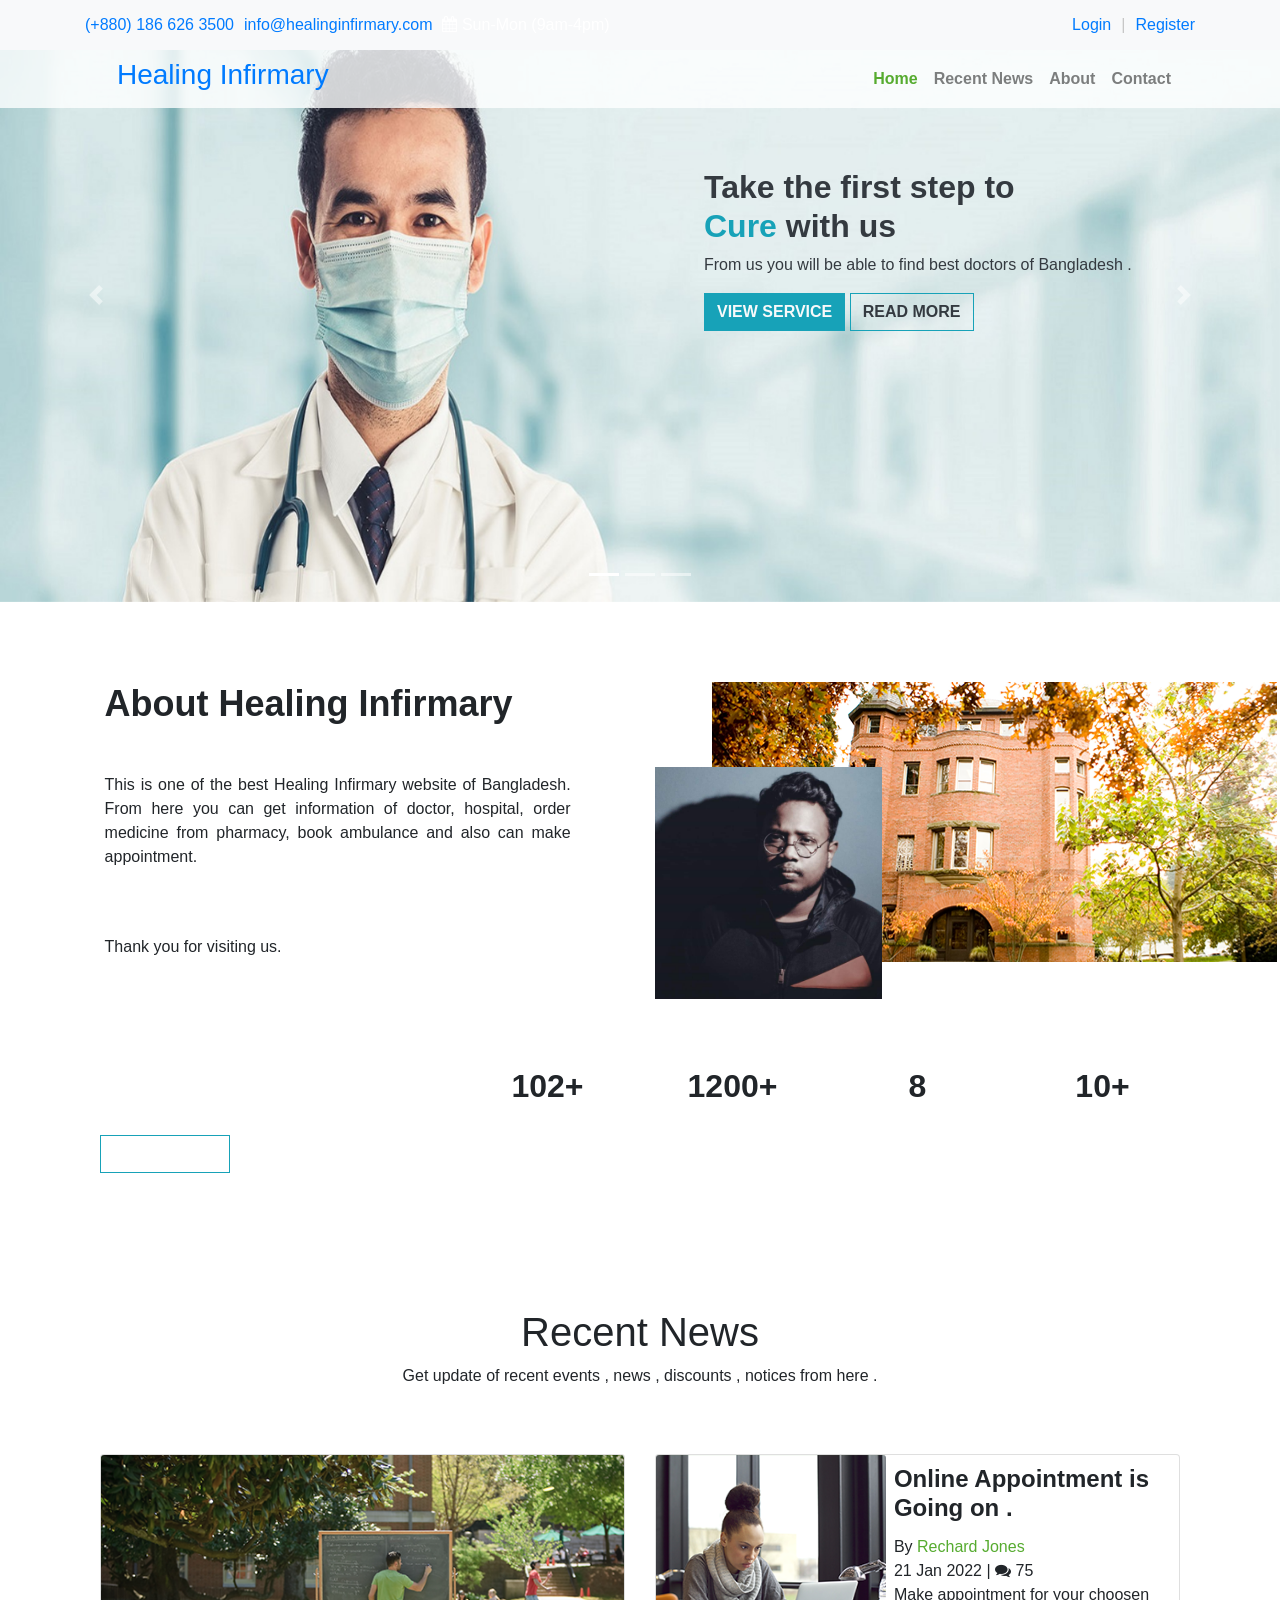
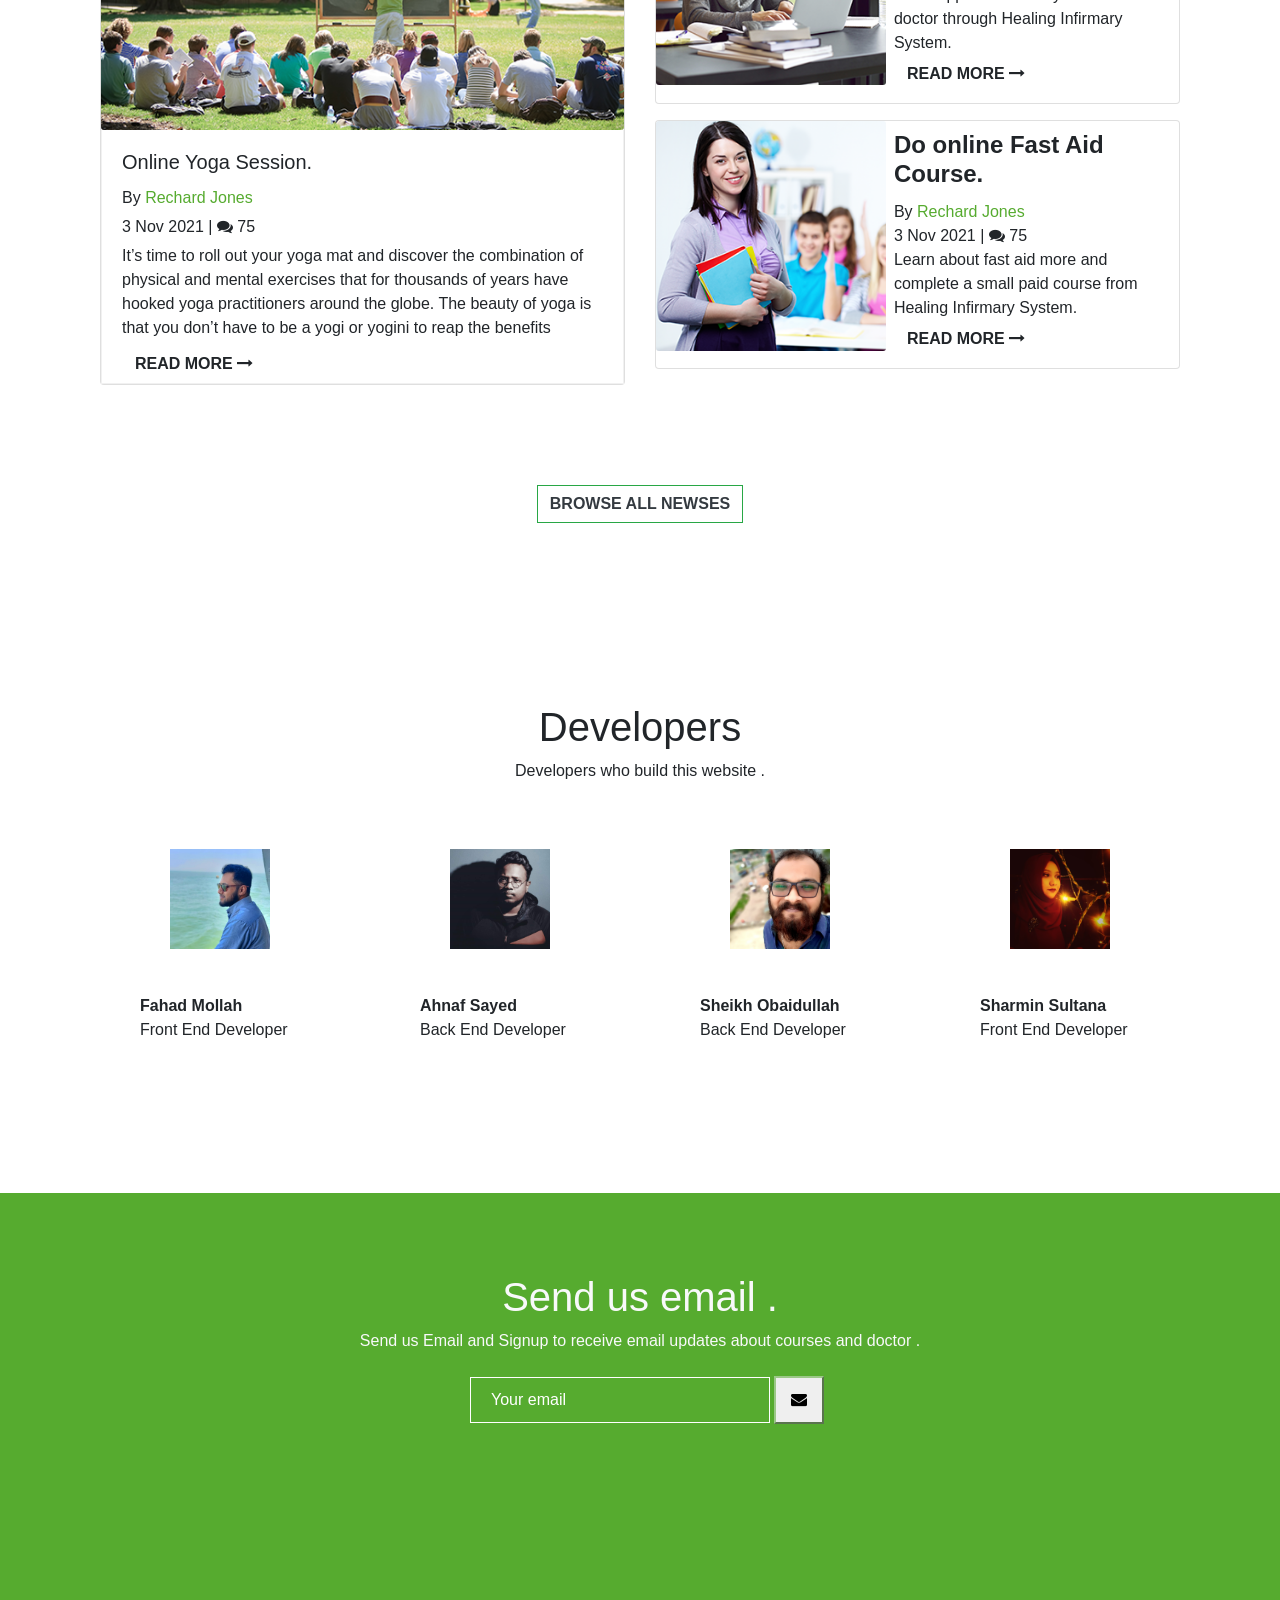
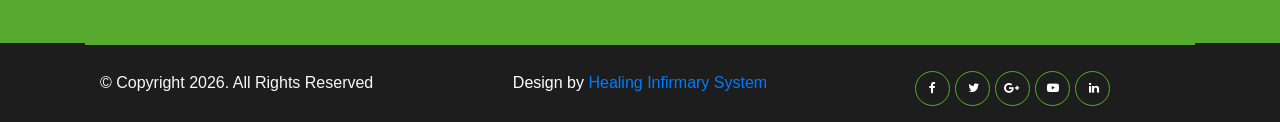
==== index.html @ 42a30a98 "CSS applied. Ambulance and Donation request implemented!" ====
<!DOCTYPE html>
<html lang="en">

<head>
	<meta charset="UTF-8">
	<!-- Responsive Meta-->
	<meta name="viewport" content="width=device-width, initial-scale=1, shrink-to-fit=no" />
	<!-- Website SEO -->
	<meta name="keyword" content="lms, online education, school, online school" />
	<meta name="description" content="Free online School Management System" />
	<!-- Author -->
	<meta name="author" content="Ahnaf Sayed" />
	<!-- Favicon icon -->
	<link rel="icon" type="image/png" href="assets/img/logo/mlogo.png" />
	<meta name="robots" content="noindex">
	<!-- Page Title -->
	<title>Home | Healing Infirmary</title>
	<!-- Bootstrap CSS -->
	<link rel="stylesheet" href="assets/css/bootstrap.min.css" />
	<!-- OWl-Carousel CSS -->
	<link rel="stylesheet" href="assets/css/owl.carousel.min.css" />
	<link rel="stylesheet" href="assets/css/owl.theme.default.min.css" />
	<!-- Lightbox CSS -->
	<link rel="stylesheet" href="assets/css/lightbox.min.css" />
	<!-- Animate CSS -->
	<link rel="stylesheet" href="assets/css/animate.min.css" />
	<!-- Fontawesome CSS-->
	<link rel="stylesheet" href="assets/font/css/font-awesome.min.css" />
	<link rel="stylesheet" href="assets/font/css/font-awesome.min.css" />
	<!-- Custom Style CSS -->
	<link rel="stylesheet" href="assets/css/style1.css" />
</head>

<body>
	<!-- ============== Top Header Start ====================== -->
	<header id="top" class="bg-light">
		<div class="container">
			<div class="d-flex justify-content-between">
				<!-- ================= Left Top Side Start========== -->
				<div class="first">
					<ul class="d-flex flex-row bd-highlight mb-3 top_list">
						<li class="">
							<a href="#" class="text-white">
								<i class="bi bi-phone"></i> <a href="tel:01866263500">(+880) 186 626 3500</a>
							</a>
						</li>
						<li class="">
							<a href="#" class="text-white">
								<i class="bi bi-envelope"></i> <a href="mailto:info@healinginfirmary.com">info@healinginfirmary.com</a>
							</a>
						</li>
						<li class="">
							<a href="#" class="text-white">
								<i class="fa fa-calendar" aria-hidden="true"></i> <span class="d_class">Sun-Mon (9am-4pm) </span>
							</a>
						</li>
					</ul>
				</div>
				<!-- ============= Left To Side End ============== -->
				<!-- ============= Right To Side Start ============== -->
				<div class="second">
					<ul class="d-flex flex-row bd-highlight mb-3 top_list">
						<li>
							<a href="login.php" class="text-primary">
								Login
							</a>
						</li> <span class="login_border">|</span>
						<li class="">
							<a href="type-selection.php" class="text-primary">
								Register
							</a>
						</li>

					</ul>
				</div>
				<!-- ============ Right Top Side End ============ -->
			</div>
		</div>
	</header>
	<!-- ============== Top Header End ====================== -->
	<!-- ============== Nav Header Start ====================== -->
	<div class="navsection custom_nv_bg_col" id="navstart">
		<div class="container">
			<nav class="navbar navbar-expand-lg navbar-light ">
				<a class="navbar-brand" href="#">
					<h3 class="logo me-auto"><a href="index.html">Healing Infirmary</a></h3>
				</a>
				<button class="navbar-toggler" type="button" data-toggle="collapse" data-target="#navbarSupportedContent" aria-controls="navbarSupportedContent" aria-expanded="false" aria-label="Toggle navigation">
					<span class="navbar-toggler-icon"></span>
				</button>

				<div class="collapse navbar-collapse" id="navbarSupportedContent">
					<ul class="navbar-nav ml-auto">
						<li class="nav-item active">
							<a class="nav-link" href="home.html">Home <span class="sr-only"></span></a>
						</li>

						<li class="nav-item">
							<a class="nav-link" href="#recentnews">Recent News</a>

						</li>
						<li class="nav-item">
							<a class="nav-link" href="#about">About</a>
						</li>
						<li class="nav-item">
							<a class="nav-link" href="#contact">Contact</a>
						</li>

					</ul>
				</div>
			</nav>
		</div>
	</div>
	<!-- ============== Nav Header End ====================== -->


	<!-- ============== Slider Section Start ================ -->
	<section class="slider">
		<div id="carouselExampleIndicators" class="carousel slide" data-ride="carousel">
			<ol class="carousel-indicators">
				<li data-target="#carouselExampleIndicators" data-slide-to="0" class="active"></li>
				<li data-target="#carouselExampleIndicators" data-slide-to="1"></li>
				<li data-target="#carouselExampleIndicators" data-slide-to="2"></li>
			</ol>
			<div class="carousel-inner">
				<div class="carousel-item active">
					<img class="d-block w-100 h-100" src="assets/img/slider/slider (1).jpg" alt="First slide">
					<div class="carousel-caption d-none d-md-block">
						<h2 class="text-dark">Take the first step to <br>
							<span class="text-info">Cure</span> with us
						</h2>
						<p class="text-dark">
							From us you will be able to find best doctors of Bangladesh .
						</p>
						<button class="btn bg-info text-light">VIEW SERVICE</button>
						<button class="btn btn-outline-info text-dark">READ MORE</button>
					</div>
				</div>
				<div class="carousel-item">
					<img class="d-block w-100" src="assets/img/slider/slider6.jpeg" alt="Second slide">
					<div class="carousel-caption d-none d-md-block">
						<h2 class="text-dark">Take the first step to <br>
							<span class="text-info">Cure</span> with us
						</h2>
						<p class="text-dark">
							All the best doctors of Bangladesh are here .
						</p>
						<button class="btn bg-info text-light"> VIEW SERVICE</button>
						<button class="btn btn-outline-info text-dark">READ MORE</button>
					</div>
				</div>
				<div class="carousel-item">
					<img class="d-block w-100" src="assets/img/slider/slider7.jpg" alt="Third slide">
					<div class="carousel-caption d-none d-md-block">
						<h2 class="text-dark">Take the first step to <br>
							<span class="text-info">Cure</span> with us
						</h2>
						<p class="text-dark">
							Take treatment from our best doctors .
						</p>
						<a href="course.html"> <button class="btn bg-info text-light">VIEW SERVICE</button> </a>
						<button class="btn btn-outline-info text-dark">READ MORE</button>
					</div>
				</div>

				<div class="carousel-item">
					<img class="d-block w-100 " src="assets/img/slider/slider5.jpg" alt="forth slide">
					<div class="carousel-caption d-none d-md-block">
						<h2 class="text-dark">Take the first step to <br>
							<span class="text-info">Cure</span> with us
						</h2>
						<p class="text-dark">
							All the best doctors of Bangladesh are here .
						</p>
						<a href="course.html"> <button class="btn bg-info text-light">VIEW SERVICE</button> </a>
						<button class="btn btn-outline-info text-dark">READ MORE</button>
					</div>
				</div>
			</div>
			<a class="carousel-control-prev" href="#carouselExampleIndicators" role="button" data-slide="prev">
				<span class="carousel-control-prev-icon" aria-hidden="true"></span>
				<span class="sr-only">Previous</span>
			</a>
			<a class="carousel-control-next" href="#carouselExampleIndicators" role="button" data-slide="next">
				<span class="carousel-control-next-icon" aria-hidden="true"></span>
				<span class="sr-only">Next</span>
			</a>
		</div>
	</section>
	<!-- ============== Slider Section End ================ -->


	<!-- ============== About Us Section Start =============-->
	<section id="about">
		<div class="commn_margin custom_left_margin">
			<div class="row">
				<div class="col-md-5 mr-1">
					<h2 class="custom_h2">About Healing Infirmary</h2>
					<p class="text-justify custom_padding">
						This is one of the best Healing Infirmary website of Bangladesh. From here you can get information of doctor, hospital, order medicine from pharmacy, book ambulance and also can make appointment.
					</p>
					<!-- <img src="assets/img/signature.png" alt="!"> -->
					<p>Thank you for visiting us.</p>
				</div>
				<div class="col-md-6 ">
					<div class="about_bg">
						<img src="assets/img/Ahnaf.jpg" alt="" class="principle_img">
					</div>
				</div>
			</div>
		</div>
	</section>
	<!-- ============== About Us Section End =============-->

	<!-- ============== Facts Section Start =============-->
	<section class="facts">
		<div class="facts_bg">
			<div class="container">
				<div class="row d-flex align-items-center custom_row">
					<div class="col-md-4 facts_custom">
						<h2 class="text-white">Important Facts</h2>
						<p class="text-white">
							Achievement of ours...
						</p>
						<button class="btn btn-outline-info"><a href="contact.html" class="text-white">CONTACT US</a></button>
					</div>
					<div class="col-md-2 text-center">
						<h2 class="counter text-red">102+</h2>
						<p class="text-white">Register User's</p>
					</div>
					<div class="col-md-2 text-center">
						<h2 class="counter text-red">1200+</h2>
						<p class="text-white">Register Doctor's</p>
					</div>
					<div class="col-md-2 text-center">
						<h2 class="counter text-red">8</h2>
						<p class="text-white">Our Service</p>
					</div>
					<div class="col-md-2 text-center">
						<h2 class="counter text-red">10+</h2>
						<p class="text-white">Award Winning</p>
					</div>
				</div>
			</div>
		</div>
	</section>
	<!-- ============== Facts Section End =============-->

	<!-- ============== Recent News Start ============ -->
	<section id="recentnews" class="news">
		<div class="container">
			<div class="news-heading">
				<h1 class="text-center">
					Recent News
				</h1>
				<p class="text-center"> Get update of recent events , news , discounts , notices from here .</p>
			</div>
			<div class="row">
				<div class="col-md-6 col-sm-12 col-lg-6">
					<div class="card">
						<img src="assets/img/recent1.png" class="card-img" alt="...">
						<div class="card-body custom_body">
							<h5 class="card-title">Online Yoga Session. </h5>
							<p>By <span class="first_color">Rechard Jones</span></p>
							<p>3 Nov 2021 | <i class="fa fa-comments" aria-hidden="true"></i> 75</p>
							<p class="card-text text-left">
								It’s time to roll out your yoga mat and discover the combination of physical and mental exercises that for thousands of years have hooked yoga practitioners around the globe. The beauty of yoga is that you don’t have to be a yogi or yogini to reap the benefits
							</p>
							<button class="btn text-left">
								READ MORE <i class="fa fa-long-arrow-right" aria-hidden="true"></i>
							</button>
						</div>
					</div>
				</div>
				<div class="col-lg-6 col-md-6 col-sm-12 custom_pt_news">

					<div class="card mb-3">
						<div class="row no-gutters">
							<div class="col-xs-12 col-sm-12 col-md-5">
								<img src="assets/img/recent2.png" class="card-img custom_card_img" alt="...">
							</div>
							<div class="col-xs-12 col-sm-12 col-md-7">
								<div class="custom_body_2">
									<h4 class="card-title"><b>Online Appointment is Going on .</b></h4>
									<p>By <span class="first_color">Rechard Jones</span></p>
									<p>21 Jan 2022 | <i class="fa fa-comments" aria-hidden="true"></i> 75</p>
									<p class="card-text text-left">
										Make appointment for your choosen doctor through Healing Infirmary System.
									</p>
									<button class="btn text-left">
										READ MORE <i class="fa fa-long-arrow-right" aria-hidden="true"></i>
									</button>
								</div>
								<!--  -->
							</div>
						</div>
					</div>

					<!--  -->

					<div class="card mb-3" style="">
						<div class="row no-gutters">
							<div class="col-xs-12 col-sm-12 col-md-5">
								<img src="assets/img/recent3.png" class="card-img custom_card_img" alt="...">
							</div>
							<div class="col-xs-12 col-sm-12 col-md-7">
								<div class="custom_body_2">
									<h4 class="card-title"><b>Do online Fast Aid Course.</b></h4>
									<p>By <span class="first_color">Rechard Jones</span></p>
									<p>3 Nov 2021 | <i class="fa fa-comments" aria-hidden="true"></i> 75</p>
									<p class="card-text text-left">
										Learn about fast aid more and complete a small paid course from Healing Infirmary System.
									</p>
									<button class="btn text-left">
										READ MORE <i class="fa fa-long-arrow-right" aria-hidden="true"></i>
									</button>
								</div>
								<!--  -->
							</div>
						</div>
					</div>

				</div>
			</div>
			<div class="text-center custom_padding_2">
				<button class="btn btn-outline-success text-dark">BROWSE ALL NEWSES</button>
			</div>
	</section>

	<!-- ============== Recent News End   ============ -->

	<!-- ============== Testimonial Section Start ============ -->
	<section class="testimonial">
		<div class="container">
			<div class="testimonial-heading">
				<h1 class="text-center">
					Developers
				</h1>
				<p class="text-center"> Developers who build this website .</p>
			</div>
			<!-- Owl Start -->
			<div class="testi owl-carousel owl-theme">
				<!--Single Slide Start -->
				<div class="item">
					<div class="main_card">
						<div class="d-flex justify-content-center z_calsss">
							<div>
								<img class="custom_image" src="assets/img/Fahad.jpg" alt="Card image cap">
							</div>

						</div>

						<div class="card custom_card_main">
							<div class="custom_test_card">


								<b>Fahad Mollah</b><br>
								Front End Developer</p>

							</div>
						</div>
					</div>

				</div>
				<!--Single Slide End -->

				<!--Single Slide Start -->
				<div class="item">
					<div class="main_card">
						<div class="d-flex justify-content-center z_calsss">
							<div>
								<img class="custom_image" src="assets/img/Ahnaf.jpg" alt="Card image cap">
							</div>

						</div>

						<div class="card custom_card_main">
							<div class="custom_test_card">


								<b>Ahnaf Sayed</b><br>
								Back End Developer</p>

							</div>
						</div>
					</div>

				</div>
				<!--Single Slide End -->

				<!--Single Slide Start -->
				<div class="item">
					<div class="main_card">
						<div class="d-flex justify-content-center z_calsss">
							<div>
								<img class="custom_image" src="assets/img/Sheikh.jpg" alt="Card image cap">
							</div>

						</div>

						<div class="card custom_card_main">
							<div class="custom_test_card">


								<b>Sheikh Obaidullah</b><br>
								Back End Developer</p>

							</div>
						</div>
					</div>

				</div>
				<!--Single Slide End -->

				<!--Single Slide Start -->
				<div class="item">
					<div class="main_card">
						<div class="d-flex justify-content-center z_calsss">
							<div>
								<img class="custom_image" src="assets/img/Sharmin.jpg" alt="Card image cap">
							</div>

						</div>

						<div class="card custom_card_main">
							<div class="custom_test_card">


								<b>Sharmin Sultana</b><br>
								Front End Developer</p>

							</div>
						</div>
					</div>

				</div>
				<!--Single Slide End -->



			</div>
			<!-- Owl End -->

		</div>
	</section>

	<!-- ============== Testimonial Section End   ============ -->

	<!-- ============== NewsLetter Section Start  ============ -->
	<section class="newsletter first_bg_color">
		<div class="container">
			<div class="newsletter-heading">
				<h1 class="text-center text-light">
					Send us email .
				</h1>
				<p class="text-center text-light"> Send us Email and Signup to receive email updates about courses and doctor .</p>
			</div>
			<div class="row">
				<div class="col-md-4"></div>
				<div class="col-md-5 text-center">
					<div class="input-group">
						<form action="">
							<input type="email" name="" id="" placeholder="Your email">
							<button type="submit" class="mailbtn"><i class="fa fa-envelope" aria-hidden="true"></i></button>
						</form>

					</div>

				</div>
				<div class="col-md-3"></div>
			</div>
		</div>
	</section>
	<!-- ============== NewsLetter Section End  ============ -->



	<!-- ============== Footer Section Start    =============-->
	<footer class="footer">
		<div class="container">

			<div class="footer_bottom">
				<div class="row">
					<div class="col-xs-12 col-sm-12 col-md-4 col-lg-4 text-light pt-3 pb-3 copy">
						&copy; Copyright <span id="date"></span>. All Rights Reserved
					</div>
					<div class="col-xs-12 col-sm-12 col-md-4 col-lg-4 text-center text-white pt-3 pb-3">
						Design by <a href="home.html">Healing Infirmary System</a>
					</div>
					<div class="col-xs-12 col-sm-12 col-md-4 col-lg-4 pt-3 pb-3">
						<ul class="list d-flex justify-content-center custom_list">
							<li class="c_p"><a href="#" class="custom_text_color">
									<i class="fa fa-facebook" aria-hidden="true"></i>
								</a></li>
							<li><a href="#" class="custom_text_color">
									<i class="fa fa-twitter" aria-hidden="true"></i>
								</a></li>
							<li><a href="#" class="custom_text_color">
									<i class="fa fa-google-plus" aria-hidden="true"></i>
								</a></li>
							<li><a href="#" class="custom_text_color">
									<i class="fa fa-youtube-play" aria-hidden="true"></i>
								</a></li>
							<li><a href="#" class="custom_text_color">
									<i class="fa fa-linkedin" aria-hidden="true"></i>
								</a></li>
						</ul>
					</div>
				</div>
			</div>
		</div>
	</footer>
	<!-- ============== Footer Section End    =============-->
	<!-- ============== Scroll buttom Start   ============= -->


	<!-- ============== Scroll  buttom End  ============= -->
	<!-- jQuery JS -->
	<script src="assets/js/jquery.min.js"></script>
	<!-- Bootstrap JS -->
	<script src="assets/js/bootstrap.min.js"></script>
	<!-- Lightbox JS -->
	<script src="assets/js/lightbox.min.js"></script>
	<!-- Owl Carousel JS-->
	<script src="assets/js/owl.carousel.min1.js"></script>
	<!-- WOW JS -->
	<!-- <script src="assets/js/wow.min.js"></script> -->
	<!-- Custom JS -->
	<script src="assets/js/main1.js"></script>
	<!--  -->
	<script>
		var d = new Date();
		var n = d.getFullYear();
		document.getElementById("date").innerHTML = n;
	</script>
	<!--Start of Tawk.to Script-->
	<script type="text/javascript">
		var Tawk_API = Tawk_API || {},
			Tawk_LoadStart = new Date();
		(function() {
			var s1 = document.createElement("script"),
				s0 = document.getElementsByTagName("script")[0];
			s1.async = true;
			s1.src = 'https://embed.tawk.to/617ec192f7c0440a5920cfab/1fjbi89ij';
			s1.charset = 'UTF-8';
			s1.setAttribute('crossorigin', '*');
			s0.parentNode.insertBefore(s1, s0);
		})();
	</script>
	<!--End of Tawk.to Script-->
</body>

</html>
---- assets/css/style1.css ----
/*****************************************************************************************
*****************************************************************************************
Project Name: LMS
Author Name: al bakin tushar
Client Name: LEDP-2020 D1
Project Date: 3-07-2020
Project Type: Education
Project Section:
				1.Top Header
				2.Nav Header
				3.Slider Section
				4.About Section
				5.Courses Section
				6.Facts Section
				7.Recent News Section
				8.News Letter Section
				9.Footer Section
**********************************************************************************************
**********************************************************************************************/

/**********************************************************************************************
					Base CSS Start
***********************************************************************************************/
*,body{
	padding: 0;
	margin: 0;
}
h2{
	font-weight: bold;
}
.row{
	margin-right: 0px !important;
	margin-left: 0px !important;
}
ul{
	margin-bottom: 0px !important;
}
.card-body{
	padding-bottom: 0px !important;
	padding-left: 0px !important;
	padding-right: 0px !important;
}
.owl-carousel{
	position: relative;
}
.owl-carousel .owl-nav button.owl-prev{
	position: absolute;
	top: 45%;
	left: -5%;
}
.owl-carousel .owl-nav button.owl-next{
	position: absolute;
	top: 45%;
	right: -5%;
}
.font_35{
	font-size: 35px;
	color: #56ab2f;
}
.owl-theme .owl-nav [class*=owl-]:hover{
	border: none;
	background: none;
	color: black;
}
.owl-theme .owl-nav [class*=owl-]:focus{
	border: none;
	background: none;
	color: black;
}
a{
	text-decoration: none;
}
a:hover{
	text-decoration: none;
}
/**********************************************************************************************
					Base CSS End
***********************************************************************************************/
/**********************************************************************************************
					Common CSS Start
***********************************************************************************************/
.first_color{
	color: #56ab2f;
}
.second_color{
	color: #1e1d1d;
}
.first_bg_color{
	background-color: #56ab2f;
}
.second_bg_color{
	background-color: #1e1d1d;
}
.commn_margin{
	margin-top: 80px;
}
.custom_left_margin{
	margin-left: 7%;
	margin-right: 0px !important
}
.custom_padding_2{
	padding-top: 100px;
	padding-bottom: 100px
}
.secondary-dark-blue-bg
{
	background-color: #fff;
}
/**********************************************************************************************
					Common CSS End
***********************************************************************************************/
/**********************************************************************************************
					Top Header CSS Start
***********************************************************************************************/
#top{
	height: 50px;
	width: 100%;
	line-height: 50px;
	z-index:22222;
	position: sticky;
	top: -60px;
}
.top_list{
	list-style: none;
}
.top_list li{
	padding-left: 10px;
}
.top_list li:first-child{
	padding-left: 0px !important;
}
.login_border{
	padding-left: 10px;
	color: #c7c7c7;
}
/**********************************************************************************************
					Top Header CSS End
***********************************************************************************************/
/**********************************************************************************************
					Nav Header CSS Start
***********************************************************************************************/
.custom_nv_bg_col{
	background: rgba(254, 255, 255, .8);
}
.navsection{
	
	position: sticky;
	top: 0;
	z-index: 1111;

}
.navbar{
	padding-left: 0px !important;
	z-index: 11111;
}
.nav-link{
	font-weight: bold !important;
}
.active .nav-link{
	color: #56ab2f !important;
}
.nav-link:focus{
	color: #56ab2f !important;
}
/**********************************************************************************************
					Nav Header CSS End
***********************************************************************************************/
/**********************************************************************************************
					Slider Section CSS Start
***********************************************************************************************/
.slider{
	margin-top: -120px;
	z-index: -1111;
}
.btn {
	border-radius: 0px !important;
	font-weight: bold;
}

.carousel-caption {
	width: 450px;
	height: 300px;
    position: absolute; 
    bottom: 25%; 
    left: 55%;
    z-index: 10;
    padding-top: 20px;
    padding-bottom: 20px;
    color: #fff;
    text-align: left;
}
.btn-success-color{
	color: ;
}
/**********************************************************************************************
					Slider Section CSS End
***********************************************************************************************/
/**********************************************************************************************
					About Section CSS Start
***********************************************************************************************/
.custom_h2{
	font-size: 36px !important;
}
.custom_padding{
	padding-top: 40px;
	padding-bottom: 50px;
}
.about_bg{
	background-image: url(../img/acadimy.png);
	height: 90%;
	width: 100%;
	margin-left: 19%;
	background-repeat: no-repeat;
}
.principle_img{
	height: 83%;
	width: 40%;
	margin-top: 15%;
	margin-left: -10%;
}
/**********************************************************************************************
					About Section CSS End
***********************************************************************************************/
/**********************************************************************************************
					Courses Section CSS Start
***********************************************************************************************/
.courses{
	padding-top: 80px;
}
.course_content{
	padding-bottom: 50px;
}
.card-body{
	border: 1px solid #56ab2f;
	border-top: none;
}
.list{
	list-style: none;
}
.list-item{
	border: 1px solid #56ab2f;
	width: 150px;
	text-align: center;
	padding: 10px;
	font-weight: bold;
}
.list-item:nth-child(1){
	border-left: none;
}
.list-item:nth-child(2){
	border-left: none;
	border-right: none;
	background-color: #56ab2f;
	color: white;
}
.list-item:nth-child(3){
	border-right: none;
}
.card_border{
	border-bottom: 2px solid #c7c7c7;
	width: 120px;
	padding-left: 25%;
	margin-left: 33%;
}
/**********************************************************************************************
					Courses Section CSS End
***********************************************************************************************/
/**********************************************************************************************
					Facts Section CSS Start
***********************************************************************************************/
.facts{
	width: 100%;
	height: auto;

}
.facts_bg{
	background-image: url(../img/count.png);
	background-attachment: fixed;
	height: auto;
	width: 100%;
}
.custom_row{
	padding-top: 5%;
	padding-bottom: 5%;
}

/**********************************************************************************************
					Facts Section CSS End
***********************************************************************************************/
/**********************************************************************************************
					Recent News Section CSS Start
***********************************************************************************************/
.news{
	padding-top: 80px;
}
.news-heading{
	padding-bottom: 50px;
}
.custom_body{
	padding-left: 20px !important;
	padding-right: 20px !important;
	border-color: #f1f1f1 !important;
}
.custom_body p{
	margin: 0px !important;
	margin-bottom: 5px !important;
}
.custom_card_img{
	width: 230px;
}
.custom_body_2{
	padding: 10px;
	padding-left: 20px !important;
}
.custom_body_2 p{
	padding: 0px !important;
	margin: 0px !important;
	margin-bottom: 1px;
}
/**********************************************************************************************
					Recent News Section CSS End
***********************************************************************************************/
/**********************************************************************************************
					Recent News Section CSS Start
***********************************************************************************************/
.testimonial{
padding-top: 80px;
background-image: url(../img/lacture_bg.png);

padding-bottom: 80px !important;
}
.testimonial-heading{
	padding-bottom: 50px;
}

.custom_image{
	height: 100px !important;
	width: 100px !important;
	z-index: 1111;

}
.z_calsss{
	z-index: 1111;
}
.custom_test_card{
	padding: 20px !important;
	padding-top: 80px !important;

}
.custom_card_main{
	margin-top: -50px;
	z-index: -1111;
	border: 20px solid transparent;
	padding: 15px;
	border-image: url(http://satech360.ebookstand.net/wp-content/uploads/2020/04/css_border_image.jpg) 50% round;
	border-top: none !important;
}
/**********************************************************************************************
					Recent News Section CSS End
***********************************************************************************************/
/**********************************************************************************************
					News Letter Section CSS Start
***********************************************************************************************/
.newsletter{
padding-top: 80px;
height: 50vh;
}
.newsletter-heading{
}

input[type=email] {
  width: 300px;
  padding: 10px 20px;
  margin: 8px 0;
  box-sizing: border-box;
  background-color: transparent;
  border:1px solid #fff !important;
  color: white;
}
input[type=email]:focus {
  border:1px solid #fff !important;
}
input[type=email]::placeholder {
  color:white;
}
.mailbtn{
	padding: 10px 15px;
	border-color: #9bc887;

}
/**********************************************************************************************
					News Letter Section CSS End
***********************************************************************************************/
/**********************************************************************************************
					Footer Section CSS Start
***********************************************************************************************/

.footer{
	
	background-color: #1e1d1d;
}
.custom_padding_footer{
	padding-top: 80px;
}
.custom_padding_l{
	padding: 10px;
	padding-left: 50px;
}.custom_padding_t{
	padding-top: 10px;
}
.list{
	list-style: none;
	padding-top: 20px;
}
.footer_text{
	padding-top: 25px;
}
.footer .list li{
	color: white;
	padding-left: 0px;
	padding-top: 3px;
	padding-bottom: 3px;
}
.col-6{
	padding-left: 0px !important; 
}
.footer_bottom{
	padding: 0;
	margin: 0;
	border-top: 2px solid #56ab2f;
	/*line-height: 100px;*/
	background-color: #1e1d1d;
	padding-top: 10px;
}
.custom_list{
	padding-top: 0px !important;
	text-align: right !important;
}
.custom_list li {
	height: 35px !important;
	width: 35px !important;
	background-color: transparent;
	border: 1px solid #56ab2f;
	margin-left: 5px;
	border-radius: 50%;
}
.custom_list li a{
	text-align: center;
	padding-right: 0px;
	font-size: 12px;
	color: white;
}
.c_p{
	padding-right: 3px;
}
.custom_list li a:first-child{
	
	padding-right: 10px;
}
.custom_list li a:hover{
	color: #56ab2f;
}
/**********************************************************************************************
					Footer Section CSS End
***********************************************************************************************/

/**********************************************************************************************
					 Scroll CSS Start
***********************************************************************************************/
.scroll-top {
  width: 50px;
  height: 50px;
  position: fixed;
  bottom: 25px;
  right: 20px;
  display: none;
  border-radius: 50%;
  background-color: #56ab2f;
}
.scroll-top i {
  display: inline-block;
  color: #fff;
}
/**********************************************************************************************
					 Scroll CSS End
***********************************************************************************************/
/**********************************************************************************************
					Responsive CSS Start
***********************************************************************************************/
@media only screen and (max-width: 797px) {
  .d_class{
  	display: none;
  	color: transparent;
  }
  .about_bg{
  	margin-left: 0px !important;
  }
  .custom_card_img{
  	width: 100%;
  	height: 280px;
  }
  .copy{
  	text-align: center;
  }
  .facts_custom{
  	text-align: center;
  	padding-bottom: 10px;
  }
  .custom_pt_news{
  	margin-top: 15px;
  }
  .custom_padding_l{
  	padding-left: 0px !important;

  }
}


@media only screen and (max-width: 360px){

		
	  .newsletter{
	padding-top: 80px;
	height: 70vh;
}


}


/**********************************************************************************************
					Responsive CSS End
***********************************************************************************************/
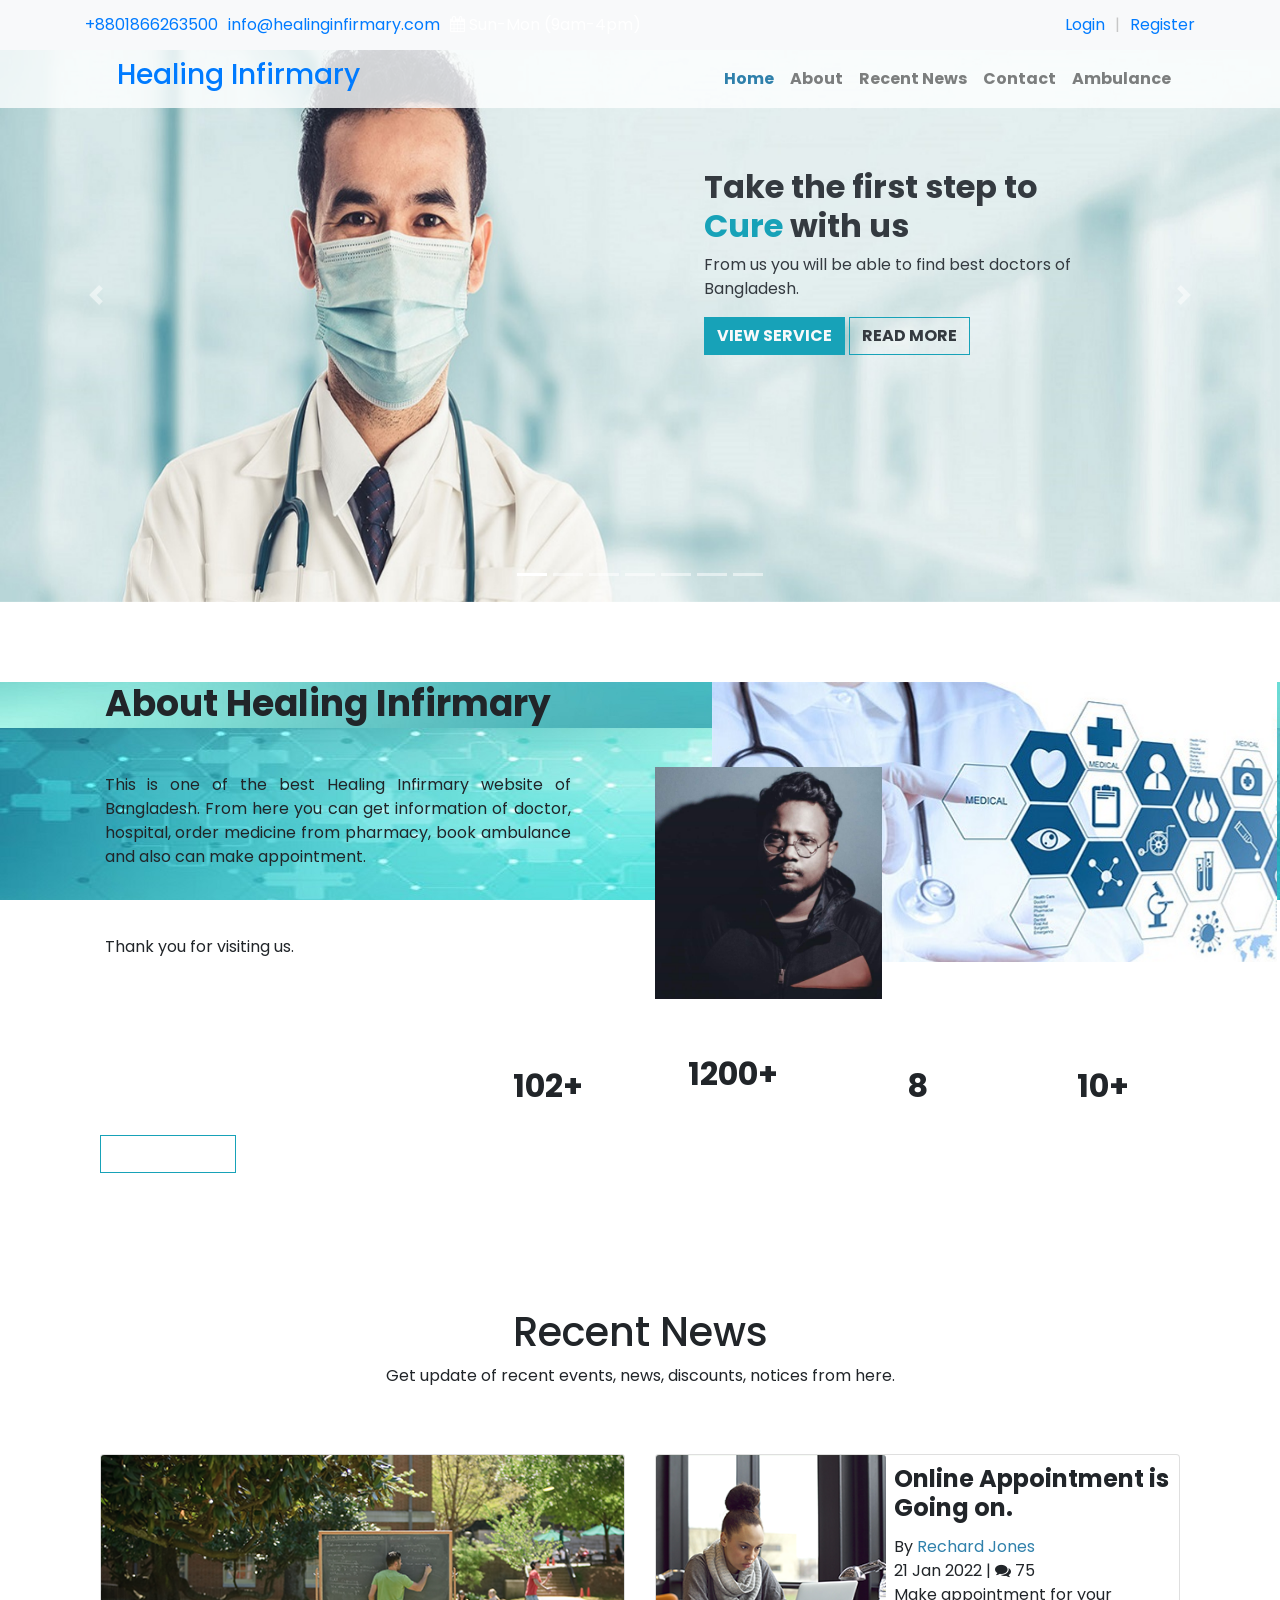
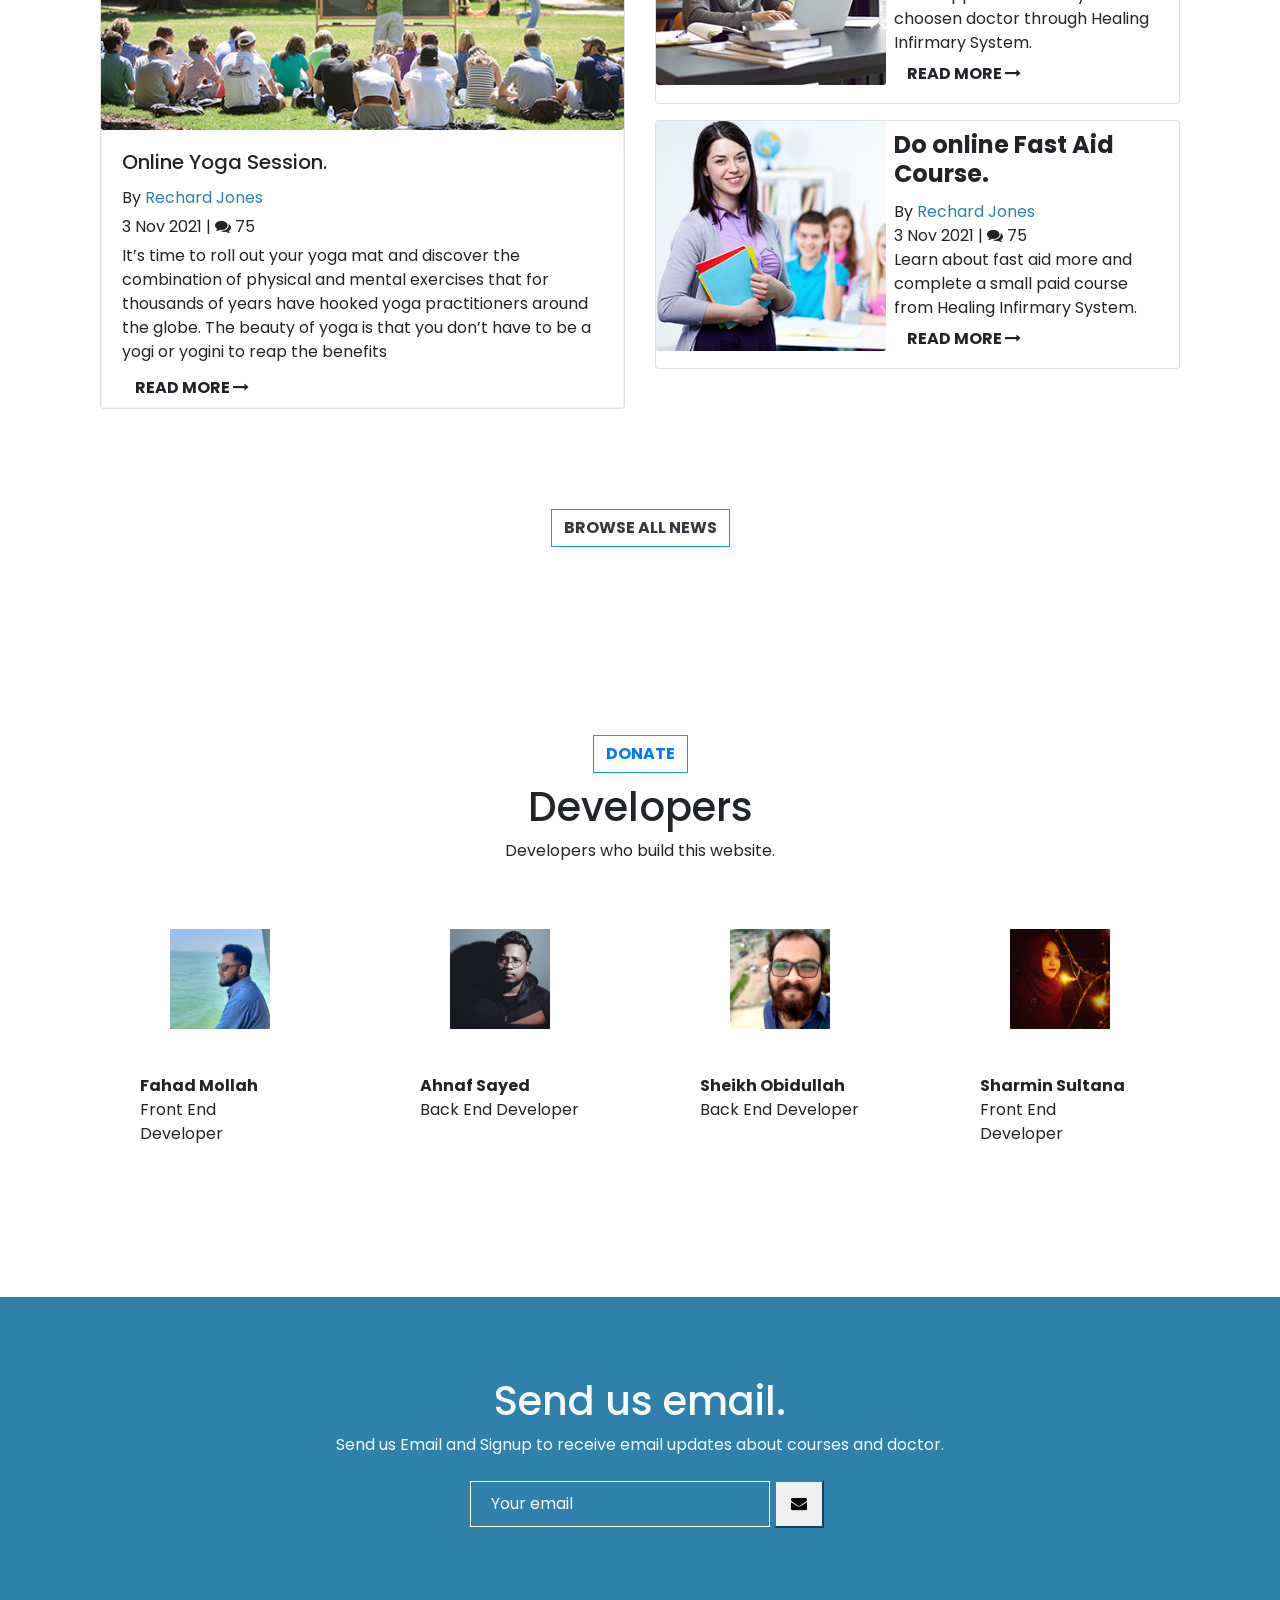
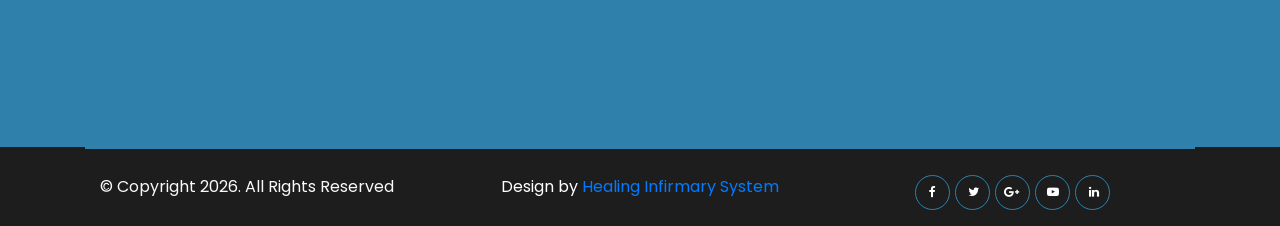
==== commit 3b914da2: "Ambulance and Donation added to Homepage" ====
--- a/index.html
+++ b/index.html
@@ -6,8 +6,8 @@
 	<!-- Responsive Meta-->
 	<meta name="viewport" content="width=device-width, initial-scale=1, shrink-to-fit=no" />
 	<!-- Website SEO -->
-	<meta name="keyword" content="lms, online education, school, online school" />
-	<meta name="description" content="Free online School Management System" />
+	<meta name="keyword" content="HIS, Online Hospital Management System" />
+	<meta name="description" content="Online Hospital Management System" />
 	<!-- Author -->
 	<meta name="author" content="Ahnaf Sayed" />
 	<!-- Favicon icon -->
@@ -29,6 +29,8 @@
 	<link rel="stylesheet" href="assets/font/css/font-awesome.min.css" />
 	<!-- Custom Style CSS -->
 	<link rel="stylesheet" href="assets/css/style1.css" />
+	<link rel="icon" href="assets/img/mlogo.png">
+    <link href="https://fonts.googleapis.com/css2?family=Poppins:wght@400;600&display=swap"rel="stylesheet"/>
 </head>
 
 <body>
@@ -41,7 +43,7 @@
 					<ul class="d-flex flex-row bd-highlight mb-3 top_list">
 						<li class="">
 							<a href="#" class="text-white">
-								<i class="bi bi-phone"></i> <a href="tel:01866263500">(+880) 186 626 3500</a>
+								<i class="bi bi-phone"></i> <a href="tel:01866263500">+8801866263500</a>
 							</a>
 						</li>
 						<li class="">
@@ -83,7 +85,7 @@
 		<div class="container">
 			<nav class="navbar navbar-expand-lg navbar-light ">
 				<a class="navbar-brand" href="#">
-					<h3 class="logo me-auto"><a href="index.html">Healing Infirmary</a></h3>
+					<h3 class="logo me-auto"><a href="home.php">Healing Infirmary</a></h3>
 				</a>
 				<button class="navbar-toggler" type="button" data-toggle="collapse" data-target="#navbarSupportedContent" aria-controls="navbarSupportedContent" aria-expanded="false" aria-label="Toggle navigation">
 					<span class="navbar-toggler-icon"></span>
@@ -92,18 +94,19 @@
 				<div class="collapse navbar-collapse" id="navbarSupportedContent">
 					<ul class="navbar-nav ml-auto">
 						<li class="nav-item active">
-							<a class="nav-link" href="home.html">Home <span class="sr-only"></span></a>
-						</li>
-
+							<a class="nav-link" href="home.php">Home <span class="sr-only"></span></a>
+						</li>
+                        <li class="nav-item">
+							<a class="nav-link" href="#about">About</a>
+						</li>
 						<li class="nav-item">
 							<a class="nav-link" href="#recentnews">Recent News</a>
-
-						</li>
-						<li class="nav-item">
-							<a class="nav-link" href="#about">About</a>
 						</li>
 						<li class="nav-item">
 							<a class="nav-link" href="#contact">Contact</a>
+						</li>
+						<li class="nav-item">
+							<a class="nav-link" href="Ambulance.php">Ambulance</a>
 						</li>
 
 					</ul>
@@ -121,58 +124,104 @@
 				<li data-target="#carouselExampleIndicators" data-slide-to="0" class="active"></li>
 				<li data-target="#carouselExampleIndicators" data-slide-to="1"></li>
 				<li data-target="#carouselExampleIndicators" data-slide-to="2"></li>
+				<li data-target="#carouselExampleIndicators" data-slide-to="3"></li>
+				<li data-target="#carouselExampleIndicators" data-slide-to="4"></li>
+				<li data-target="#carouselExampleIndicators" data-slide-to="5"></li>
+				<li data-target="#carouselExampleIndicators" data-slide-to="6"></li>
 			</ol>
 			<div class="carousel-inner">
 				<div class="carousel-item active">
-					<img class="d-block w-100 h-100" src="assets/img/slider/slider (1).jpg" alt="First slide">
+					<img class="d-block w-100 h-100" src="assets/img/slider/Slider1.jpg" alt="First slide">
 					<div class="carousel-caption d-none d-md-block">
 						<h2 class="text-dark">Take the first step to <br>
 							<span class="text-info">Cure</span> with us
 						</h2>
 						<p class="text-dark">
-							From us you will be able to find best doctors of Bangladesh .
-						</p>
-						<button class="btn bg-info text-light">VIEW SERVICE</button>
+							From us you will be able to find best doctors of Bangladesh.
+						</p>
+						<a href="Login.php"><button class="btn bg-info text-light">VIEW SERVICE</button></a>
 						<button class="btn btn-outline-info text-dark">READ MORE</button>
 					</div>
 				</div>
 				<div class="carousel-item">
-					<img class="d-block w-100" src="assets/img/slider/slider6.jpeg" alt="Second slide">
+					<img class="d-block w-100" src="assets/img/slider/Slider2.jpg" alt="Second slide">
 					<div class="carousel-caption d-none d-md-block">
 						<h2 class="text-dark">Take the first step to <br>
 							<span class="text-info">Cure</span> with us
 						</h2>
 						<p class="text-dark">
-							All the best doctors of Bangladesh are here .
-						</p>
-						<button class="btn bg-info text-light"> VIEW SERVICE</button>
+							All the best doctors of Bangladesh are here.
+						</p>
+						<a href="Login.php"><button class="btn bg-info text-light"> VIEW SERVICE</button></a>
 						<button class="btn btn-outline-info text-dark">READ MORE</button>
 					</div>
 				</div>
 				<div class="carousel-item">
-					<img class="d-block w-100" src="assets/img/slider/slider7.jpg" alt="Third slide">
+					<img class="d-block w-100" src="assets/img/slider/Slider3.jpg" alt="Third slide">
 					<div class="carousel-caption d-none d-md-block">
 						<h2 class="text-dark">Take the first step to <br>
 							<span class="text-info">Cure</span> with us
 						</h2>
 						<p class="text-dark">
-							Take treatment from our best doctors .
-						</p>
-						<a href="course.html"> <button class="btn bg-info text-light">VIEW SERVICE</button> </a>
+							Take treatment from our best doctors.
+						</p>
+						<a href="Login.php"> <button class="btn bg-info text-light">VIEW SERVICE</button> </a>
 						<button class="btn btn-outline-info text-dark">READ MORE</button>
 					</div>
 				</div>
 
 				<div class="carousel-item">
-					<img class="d-block w-100 " src="assets/img/slider/slider5.jpg" alt="forth slide">
+					<img class="d-block w-100 " src="assets/img/slider/Slider4.jpg" alt="Forth slide">
 					<div class="carousel-caption d-none d-md-block">
 						<h2 class="text-dark">Take the first step to <br>
 							<span class="text-info">Cure</span> with us
 						</h2>
 						<p class="text-dark">
-							All the best doctors of Bangladesh are here .
-						</p>
-						<a href="course.html"> <button class="btn bg-info text-light">VIEW SERVICE</button> </a>
+							All the best doctors of Bangladesh are here.
+						</p>
+						<a href="Login.php"> <button class="btn bg-info text-light">VIEW SERVICE</button> </a>
+						<button class="btn btn-outline-info text-dark">READ MORE</button>
+					</div>
+				</div>
+				
+				<div class="carousel-item">
+					<img class="d-block w-100 " src="assets/img/slider/Slider5.jpg" alt="Fifth slide">
+					<div class="carousel-caption d-none d-md-block">
+						<h2 class="text-dark">Take the first step to <br>
+							<span class="text-info">Cure</span> with us
+						</h2>
+						<p class="text-dark">
+							Find all the best services from one portal.
+						</p>
+						<a href="Login.php"> <button class="btn bg-info text-light">VIEW SERVICE</button> </a>
+						<button class="btn btn-outline-info text-dark">READ MORE</button>
+					</div>
+				</div>
+				
+				<div class="carousel-item">
+					<img class="d-block w-100 " src="assets/img/slider/Slider6.jpg" alt="Sixth slide">
+					<div class="carousel-caption d-none d-md-block">
+						<h2 class="text-dark">Take the first step to <br>
+							<span class="text-info">Cure</span> with us
+						</h2>
+						<p class="text-dark">
+							Get instant Ambulance service.
+						</p>
+						<a href="Ambulance.php"> <button class="btn bg-info text-light">VIEW SERVICE</button> </a>
+						<button class="btn btn-outline-info text-dark">READ MORE</button>
+					</div>
+				</div>
+				
+				<div class="carousel-item">
+					<img class="d-block w-100 " src="assets/img/slider/Slider7.jpg" alt="Seventh slide">
+					<div class="carousel-caption d-none d-md-block">
+						<h2 class="text-dark">Take the first step to <br>
+							<span class="text-info">Cure</span> with us
+						</h2>
+						<p class="text-dark">
+							Get instant Medicine service.
+						</p>
+						<a href="Login.php"> <button class="btn bg-info text-light">VIEW SERVICE</button> </a>
 						<button class="btn btn-outline-info text-dark">READ MORE</button>
 					</div>
 				</div>
@@ -192,23 +241,25 @@
 
 	<!-- ============== About Us Section Start =============-->
 	<section id="about">
+	<div class="his_bg">
 		<div class="commn_margin custom_left_margin">
 			<div class="row">
 				<div class="col-md-5 mr-1">
-					<h2 class="custom_h2">About Healing Infirmary</h2>
-					<p class="text-justify custom_padding">
+					<h2 class="custom_h2" class="text-lime">About Healing Infirmary</h2>
+					<p class="text-justify custom_padding" class="text-lime">
 						This is one of the best Healing Infirmary website of Bangladesh. From here you can get information of doctor, hospital, order medicine from pharmacy, book ambulance and also can make appointment.
 					</p>
 					<!-- <img src="assets/img/signature.png" alt="!"> -->
-					<p>Thank you for visiting us.</p>
-				</div>
+					<p class="text-green">Thank you for visiting us.</p>
+			    </div>
 				<div class="col-md-6 ">
-					<div class="about_bg">
-						<img src="assets/img/Ahnaf.jpg" alt="" class="principle_img">
-					</div>
-				</div>
-			</div>
-		</div>
+							<div class="about_bg">
+								<img src="assets/img/Ahnaf.jpg" alt="" class="HIS_img">
+							</div>
+				</div>
+		    </div>
+	    </div>
+	</div>
 	</section>
 	<!-- ============== About Us Section End =============-->
 
@@ -222,23 +273,23 @@
 						<p class="text-white">
 							Achievement of ours...
 						</p>
-						<button class="btn btn-outline-info"><a href="contact.html" class="text-white">CONTACT US</a></button>
+						<button class="btn btn-outline-info"><a href="#contact" class="text-white">CONTACT US</a></button>
 					</div>
 					<div class="col-md-2 text-center">
 						<h2 class="counter text-red">102+</h2>
-						<p class="text-white">Register User's</p>
+						<p class="text-white">Registered User's</p>
 					</div>
 					<div class="col-md-2 text-center">
 						<h2 class="counter text-red">1200+</h2>
-						<p class="text-white">Register Doctor's</p>
+						<p class="text-white">Registered Doctor's</p>
 					</div>
 					<div class="col-md-2 text-center">
 						<h2 class="counter text-red">8</h2>
-						<p class="text-white">Our Service</p>
+						<p class="text-white">Our Services</p>
 					</div>
 					<div class="col-md-2 text-center">
 						<h2 class="counter text-red">10+</h2>
-						<p class="text-white">Award Winning</p>
+						<p class="text-white">Award Winnings</p>
 					</div>
 				</div>
 			</div>
@@ -253,7 +304,7 @@
 				<h1 class="text-center">
 					Recent News
 				</h1>
-				<p class="text-center"> Get update of recent events , news , discounts , notices from here .</p>
+				<p class="text-center"> Get update of recent events, news, discounts, notices from here.</p>
 			</div>
 			<div class="row">
 				<div class="col-md-6 col-sm-12 col-lg-6">
@@ -281,7 +332,7 @@
 							</div>
 							<div class="col-xs-12 col-sm-12 col-md-7">
 								<div class="custom_body_2">
-									<h4 class="card-title"><b>Online Appointment is Going on .</b></h4>
+									<h4 class="card-title"><b>Online Appointment is Going on.</b></h4>
 									<p>By <span class="first_color">Rechard Jones</span></p>
 									<p>21 Jan 2022 | <i class="fa fa-comments" aria-hidden="true"></i> 75</p>
 									<p class="card-text text-left">
@@ -323,20 +374,24 @@
 				</div>
 			</div>
 			<div class="text-center custom_padding_2">
-				<button class="btn btn-outline-success text-dark">BROWSE ALL NEWSES</button>
+				<button class="btn btn-outline-info text-dark">BROWSE ALL NEWS</button>
 			</div>
 	</section>
 
 	<!-- ============== Recent News End   ============ -->
 
 	<!-- ============== Testimonial Section Start ============ -->
-	<section class="testimonial">
+	<section id="contact">
+	<section class="contact">
 		<div class="container">
-			<div class="testimonial-heading">
+			<div class="contact-heading">
+			<h1 class="text-center">
+			<button class="btn btn-outline-info text-dark"><a href="Donate.php" class="text-black">DONATE</a></button>
+			</h1>	
 				<h1 class="text-center">
 					Developers
 				</h1>
-				<p class="text-center"> Developers who build this website .</p>
+				<p class="text-center"> Developers who build this website.</p>
 			</div>
 			<!-- Owl Start -->
 			<div class="testi owl-carousel owl-theme">
@@ -402,7 +457,7 @@
 							<div class="custom_test_card">
 
 
-								<b>Sheikh Obaidullah</b><br>
+								<b>Sheikh Obidullah</b><br>
 								Back End Developer</p>
 
 							</div>
@@ -442,6 +497,7 @@
 			<!-- Owl End -->
 
 		</div>
+		</section>
 	</section>
 
 	<!-- ============== Testimonial Section End   ============ -->
@@ -451,9 +507,9 @@
 		<div class="container">
 			<div class="newsletter-heading">
 				<h1 class="text-center text-light">
-					Send us email .
+					Send us email.
 				</h1>
-				<p class="text-center text-light"> Send us Email and Signup to receive email updates about courses and doctor .</p>
+				<p class="text-center text-light"> Send us Email and Signup to receive email updates about courses and doctor.</p>
 			</div>
 			<div class="row">
 				<div class="col-md-4"></div>
@@ -485,7 +541,7 @@
 						&copy; Copyright <span id="date"></span>. All Rights Reserved
 					</div>
 					<div class="col-xs-12 col-sm-12 col-md-4 col-lg-4 text-center text-white pt-3 pb-3">
-						Design by <a href="home.html">Healing Infirmary System</a>
+						Design by <a href="home.php">Healing Infirmary System</a>
 					</div>
 					<div class="col-xs-12 col-sm-12 col-md-4 col-lg-4 pt-3 pb-3">
 						<ul class="list d-flex justify-content-center custom_list">
--- a/assets/css/style1.css
+++ b/assets/css/style1.css
@@ -1,16 +1,15 @@
 /*****************************************************************************************
 *****************************************************************************************
-Project Name: LMS
-Author Name: al bakin tushar
-Client Name: LEDP-2020 D1
-Project Date: 3-07-2020
-Project Type: Education
+Project Name: Healing Infirmary System
+Author Name: Ahnaf Sayed, Fahad Mollah, Sheikh Obidullah, Sharmin Sulatana 
+Project Date: 21-01-2022
+Project Type: Hospital Management System
 Project Section:
 				1.Top Header
 				2.Nav Header
 				3.Slider Section
 				4.About Section
-				5.Courses Section
+				5.Developers Section
 				6.Facts Section
 				7.Recent News Section
 				8.News Letter Section
@@ -55,7 +54,7 @@
 }
 .font_35{
 	font-size: 35px;
-	color: #56ab2f;
+	color: #2f80ab;
 }
 .owl-theme .owl-nav [class*=owl-]:hover{
 	border: none;
@@ -80,13 +79,13 @@
 					Common CSS Start
 ***********************************************************************************************/
 .first_color{
-	color: #56ab2f;
+	color: #2f80ab;
 }
 .second_color{
 	color: #1e1d1d;
 }
 .first_bg_color{
-	background-color: #56ab2f;
+	background-color: #2f80ab;
 }
 .second_bg_color{
 	background-color: #1e1d1d;
@@ -157,10 +156,10 @@
 	font-weight: bold !important;
 }
 .active .nav-link{
-	color: #56ab2f !important;
+	color: #2f80ab !important;
 }
 .nav-link:focus{
-	color: #56ab2f !important;
+	color: #2f80ab !important;
 }
 /**********************************************************************************************
 					Nav Header CSS End
@@ -205,14 +204,25 @@
 	padding-top: 40px;
 	padding-bottom: 50px;
 }
+.his{
+	width: 100%;
+	height: auto;
+
+}
+.his_bg{
+	background-image: url(../img/bg3.jpg);
+	background-attachment: fixed;
+	height: auto;
+	width: 100%;
+}
 .about_bg{
-	background-image: url(../img/acadimy.png);
+	background-image: url(../img/HIS.jpg);
 	height: 90%;
 	width: 100%;
 	margin-left: 19%;
 	background-repeat: no-repeat;
 }
-.principle_img{
+.HIS_img{
 	height: 83%;
 	width: 40%;
 	margin-top: 15%;
@@ -222,7 +232,7 @@
 					About Section CSS End
 ***********************************************************************************************/
 /**********************************************************************************************
-					Courses Section CSS Start
+					Developers Section CSS Start
 ***********************************************************************************************/
 .courses{
 	padding-top: 80px;
@@ -231,14 +241,14 @@
 	padding-bottom: 50px;
 }
 .card-body{
-	border: 1px solid #56ab2f;
+	border: 1px solid #2f80ab;
 	border-top: none;
 }
 .list{
 	list-style: none;
 }
 .list-item{
-	border: 1px solid #56ab2f;
+	border: 1px solid #2f80ab;
 	width: 150px;
 	text-align: center;
 	padding: 10px;
@@ -250,7 +260,7 @@
 .list-item:nth-child(2){
 	border-left: none;
 	border-right: none;
-	background-color: #56ab2f;
+	background-color: #2f80ab;
 	color: white;
 }
 .list-item:nth-child(3){
@@ -263,7 +273,7 @@
 	margin-left: 33%;
 }
 /**********************************************************************************************
-					Courses Section CSS End
+					Developers Section CSS End
 ***********************************************************************************************/
 /**********************************************************************************************
 					Facts Section CSS Start
@@ -274,7 +284,7 @@
 
 }
 .facts_bg{
-	background-image: url(../img/count.png);
+	background-image: url(../img/bg3.jpg);
 	background-attachment: fixed;
 	height: auto;
 	width: 100%;
@@ -323,13 +333,13 @@
 /**********************************************************************************************
 					Recent News Section CSS Start
 ***********************************************************************************************/
-.testimonial{
+.contact{
 padding-top: 80px;
 background-image: url(../img/lacture_bg.png);
 
 padding-bottom: 80px !important;
 }
-.testimonial-heading{
+.contact-heading{
 	padding-bottom: 50px;
 }
 
@@ -385,7 +395,7 @@
 }
 .mailbtn{
 	padding: 10px 15px;
-	border-color: #9bc887;
+	border-color: #2f80ab;
 
 }
 /**********************************************************************************************
@@ -427,7 +437,7 @@
 .footer_bottom{
 	padding: 0;
 	margin: 0;
-	border-top: 2px solid #56ab2f;
+	border-top: 2px solid #2f80ab;
 	/*line-height: 100px;*/
 	background-color: #1e1d1d;
 	padding-top: 10px;
@@ -440,7 +450,7 @@
 	height: 35px !important;
 	width: 35px !important;
 	background-color: transparent;
-	border: 1px solid #56ab2f;
+	border: 1px solid #2f80ab;
 	margin-left: 5px;
 	border-radius: 50%;
 }
@@ -458,32 +468,13 @@
 	padding-right: 10px;
 }
 .custom_list li a:hover{
-	color: #56ab2f;
+	color: #2f80ab;
 }
 /**********************************************************************************************
 					Footer Section CSS End
 ***********************************************************************************************/
 
-/**********************************************************************************************
-					 Scroll CSS Start
-***********************************************************************************************/
-.scroll-top {
-  width: 50px;
-  height: 50px;
-  position: fixed;
-  bottom: 25px;
-  right: 20px;
-  display: none;
-  border-radius: 50%;
-  background-color: #56ab2f;
-}
-.scroll-top i {
-  display: inline-block;
-  color: #fff;
-}
-/**********************************************************************************************
-					 Scroll CSS End
-***********************************************************************************************/
+
 /**********************************************************************************************
 					Responsive CSS Start
 ***********************************************************************************************/
@@ -527,6 +518,45 @@
 
 }
 
+/**********************************************************************************************
+					 Scroll To Top CSS Start
+***********************************************************************************************/
+* {
+	padding: 0;
+	margin: 0;
+	box-sizing: border-box;
+	font-family: "Poppins", sans-serif;
+  }
+  html {
+	scroll-behavior: smooth;
+  }
+  #progress {
+	position: fixed;
+	bottom: 20px;
+	right: 10px;
+	height: 70px;
+	width: 70px;
+	display: none;
+	place-items: center;
+	border-radius: 50%;
+	box-shadow: 0 0 10px rgba(0, 0, 0, 0.2);
+	cursor: pointer;
+  }
+  #progress-value {
+	display: block;
+	height: calc(100% - 15px);
+	width: calc(100% - 15px);
+	background-color: #ffffff;
+	border-radius: 50%;
+	display: grid;
+	place-items: center;
+	font-size: 35px;
+	color: #001a2e;
+  }
+/**********************************************************************************************
+					 Scroll To Top CSS End
+***********************************************************************************************/
+
 
 /**********************************************************************************************
 					Responsive CSS End
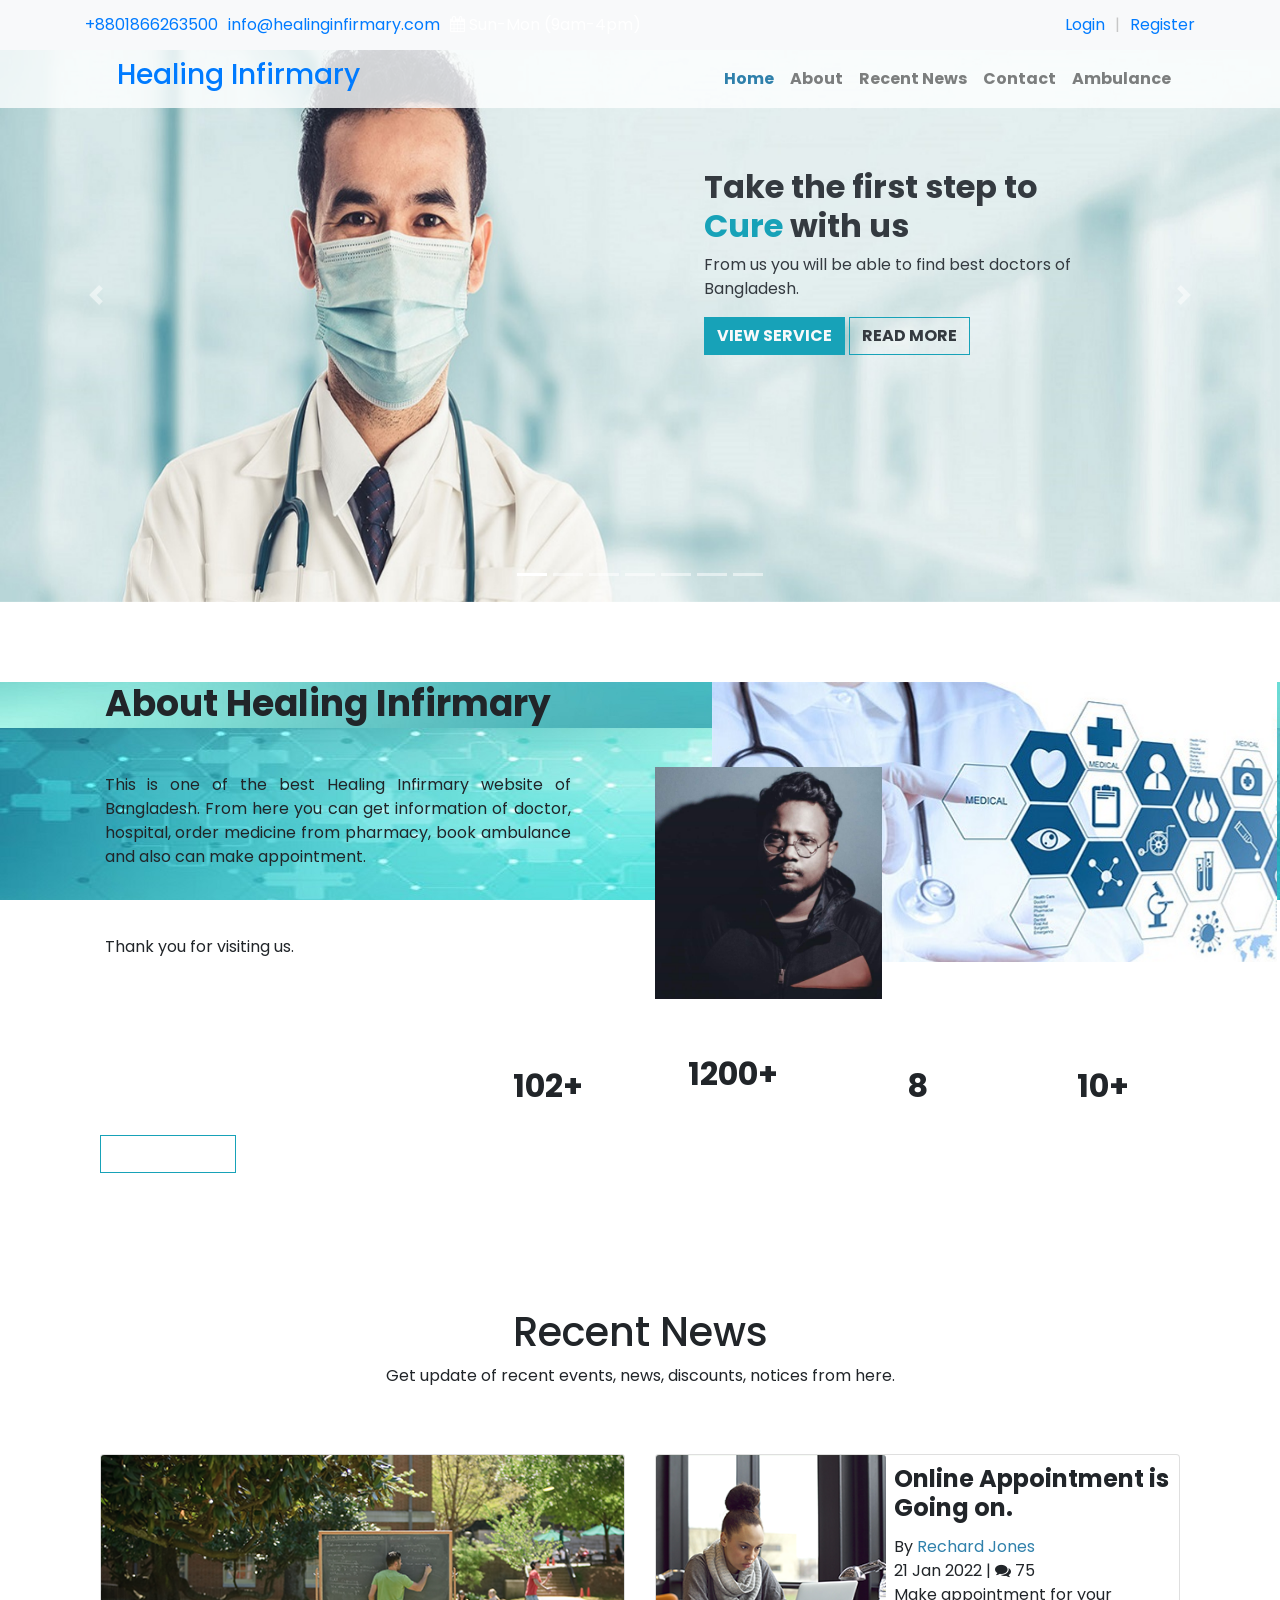
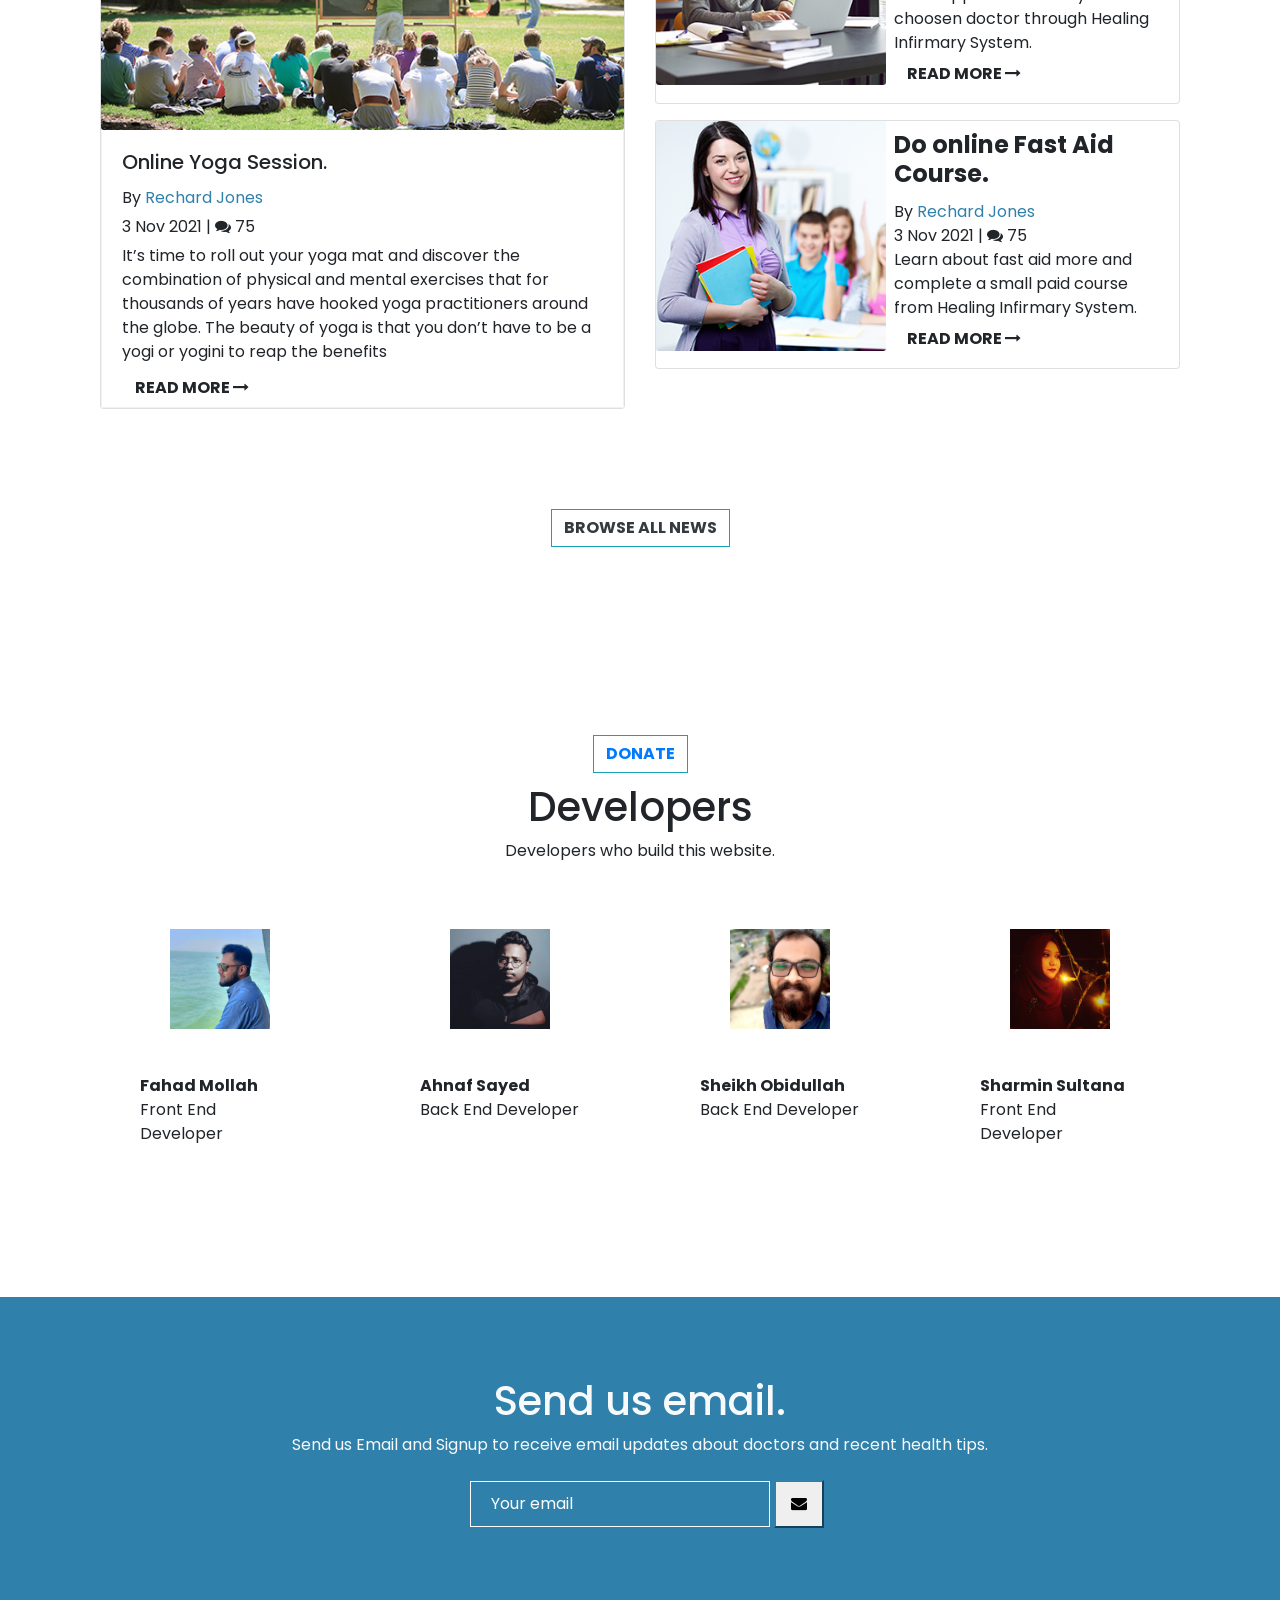
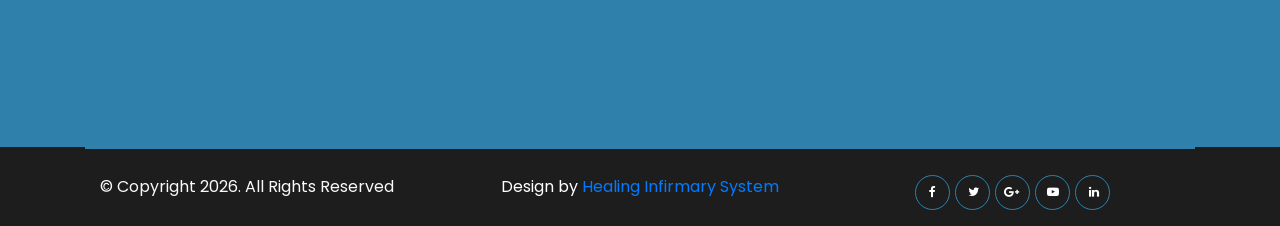
==== commit ed7c4bd8: "Minor Update" ====
--- a/index.html
+++ b/index.html
@@ -509,7 +509,7 @@
 				<h1 class="text-center text-light">
 					Send us email.
 				</h1>
-				<p class="text-center text-light"> Send us Email and Signup to receive email updates about courses and doctor.</p>
+				<p class="text-center text-light"> Send us Email and Signup to receive email updates about doctors and recent health tips.</p>
 			</div>
 			<div class="row">
 				<div class="col-md-4"></div>
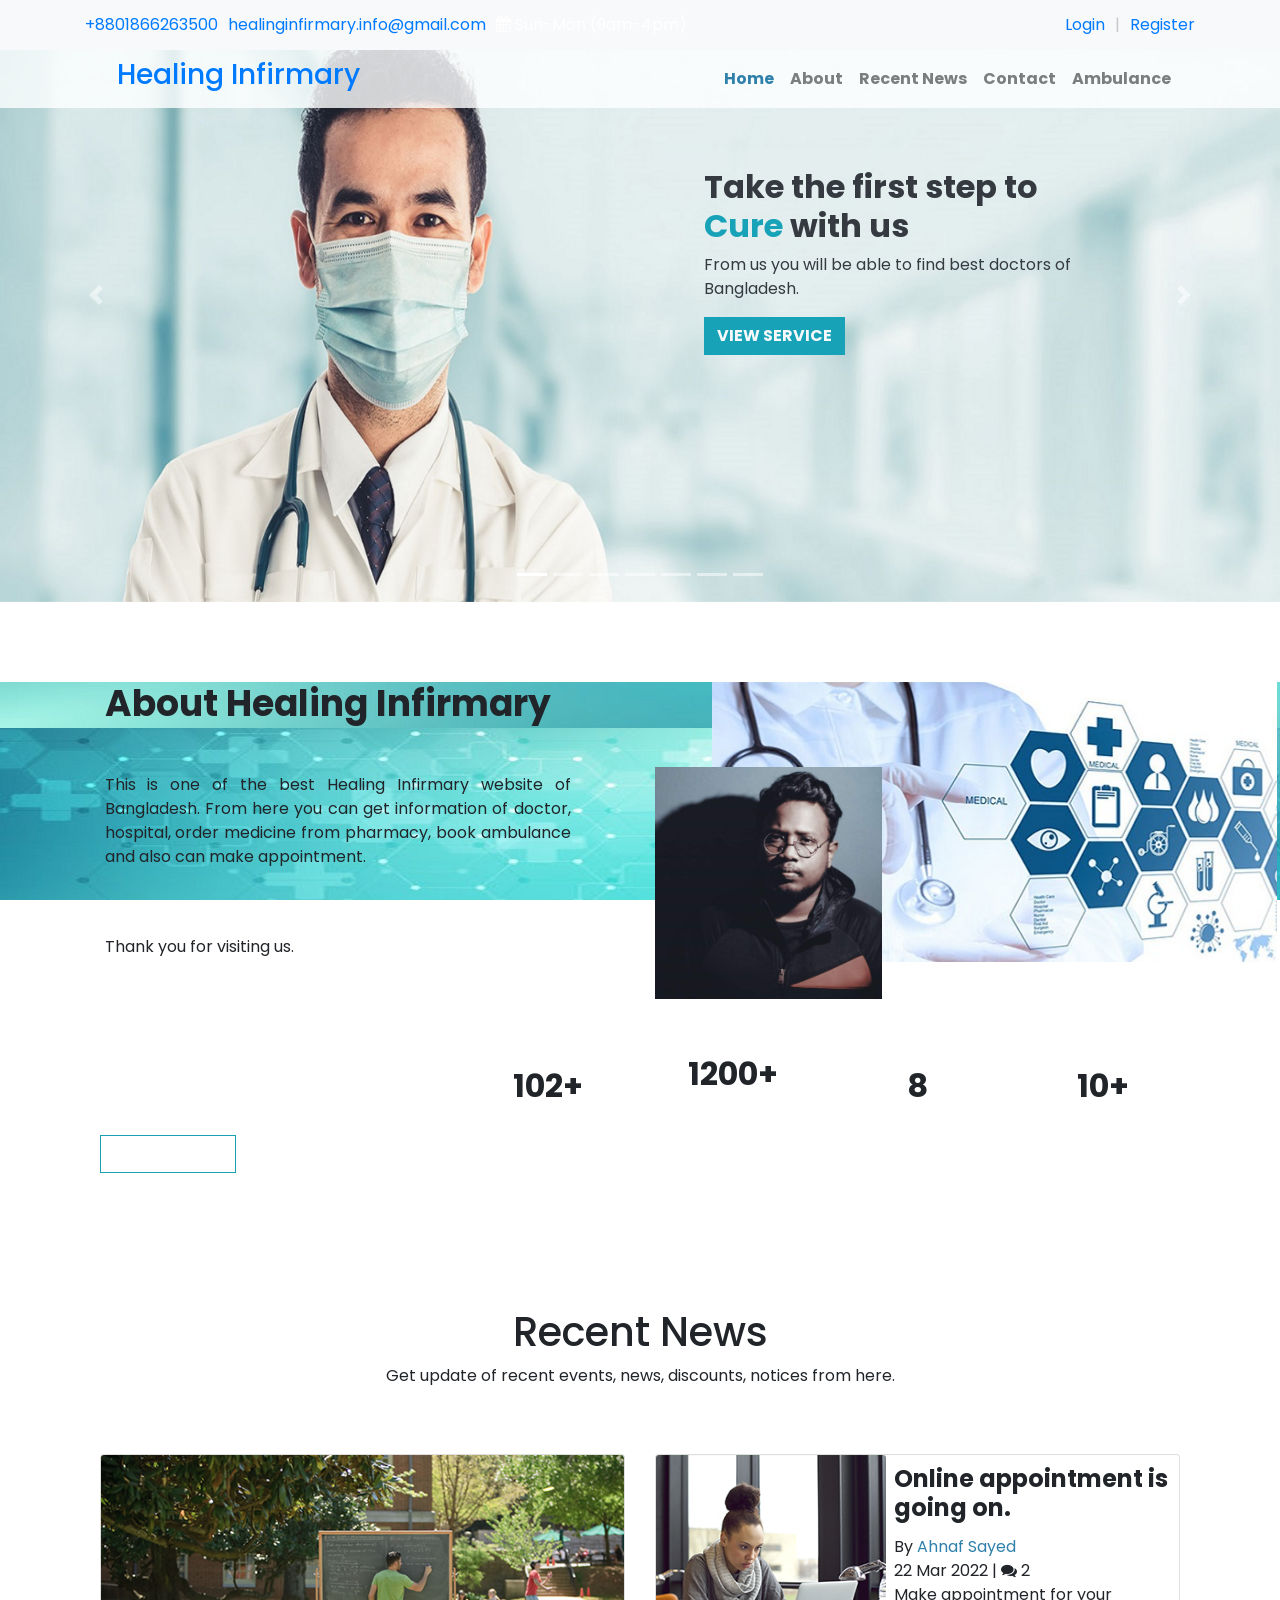
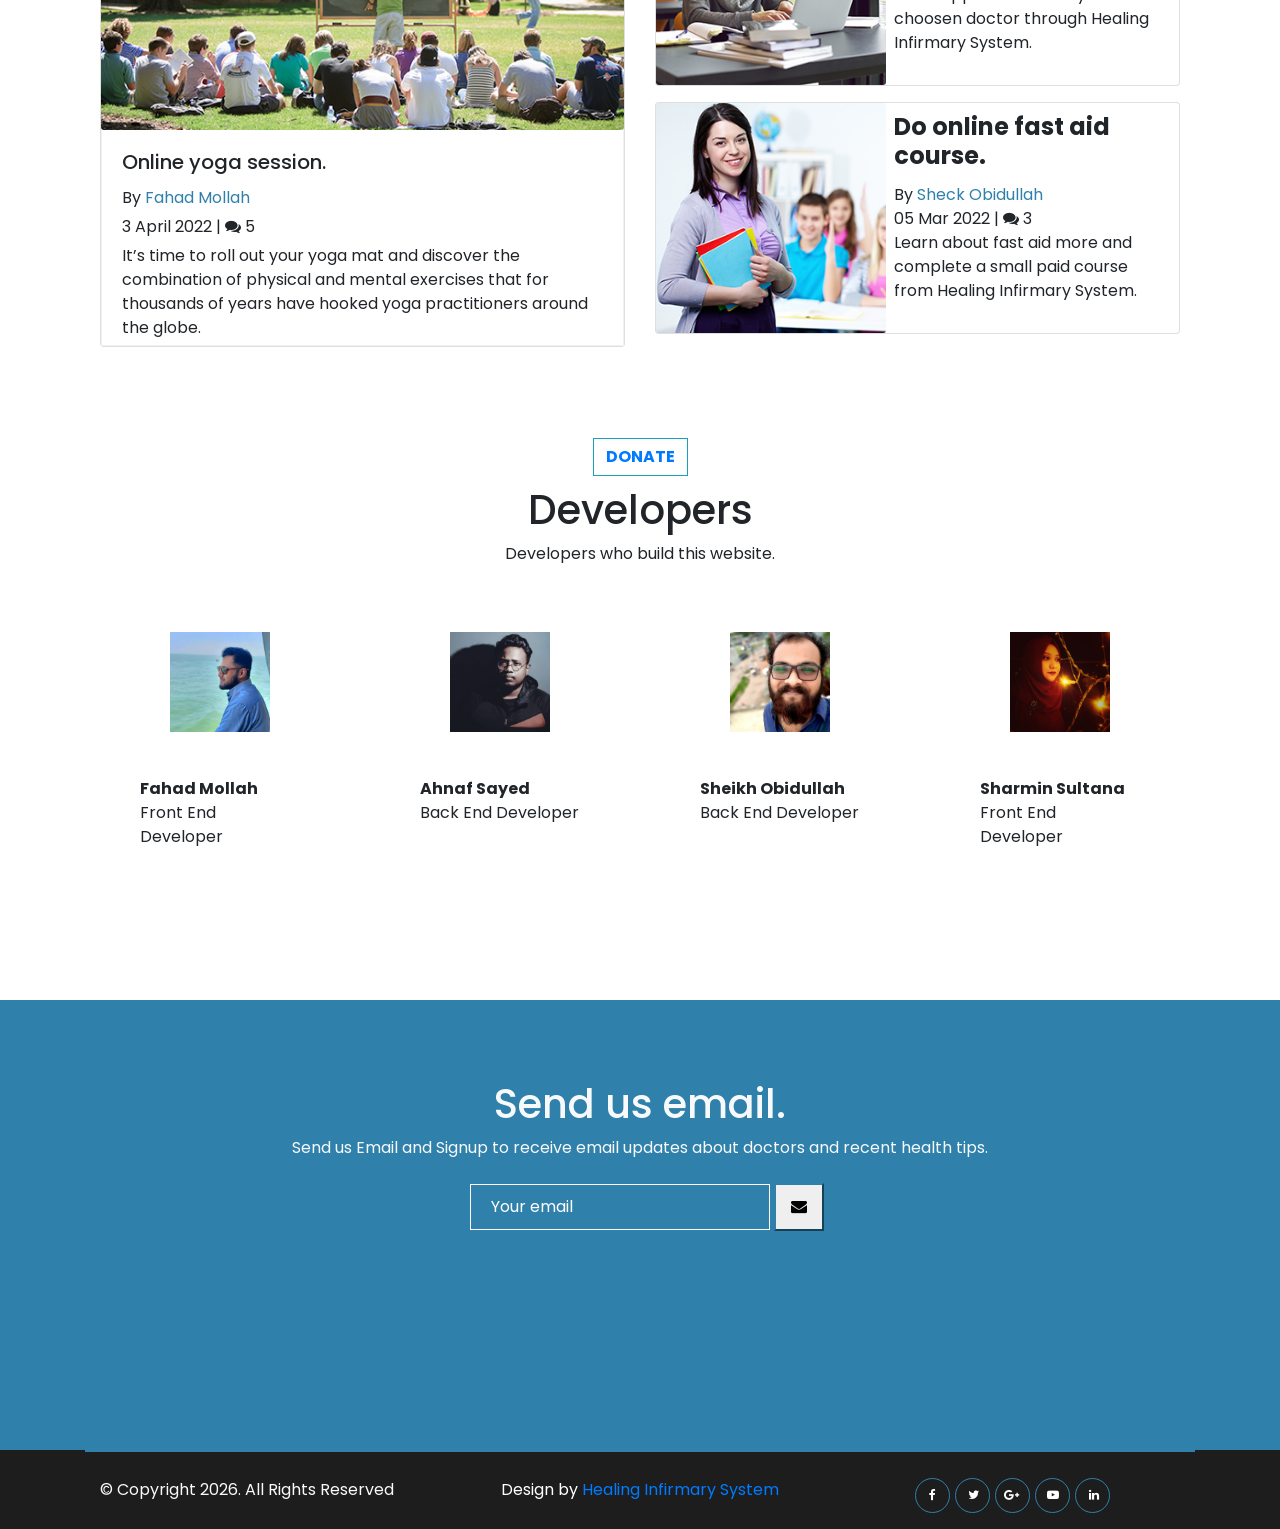
==== commit 6cf06c5b: "Admin Dashboard updated, User Payment added, Tawk.to integrated, Homepage updated" ====
--- a/index.html
+++ b/index.html
@@ -48,7 +48,7 @@
 						</li>
 						<li class="">
 							<a href="#" class="text-white">
-								<i class="bi bi-envelope"></i> <a href="mailto:info@healinginfirmary.com">info@healinginfirmary.com</a>
+								<i class="bi bi-envelope"></i> <a href="mailto:healinginfirmary.info@gmail.com">healinginfirmary.info@gmail.com</a>
 							</a>
 						</li>
 						<li class="">
@@ -140,7 +140,6 @@
 							From us you will be able to find best doctors of Bangladesh.
 						</p>
 						<a href="Login.php"><button class="btn bg-info text-light">VIEW SERVICE</button></a>
-						<button class="btn btn-outline-info text-dark">READ MORE</button>
 					</div>
 				</div>
 				<div class="carousel-item">
@@ -153,7 +152,6 @@
 							All the best doctors of Bangladesh are here.
 						</p>
 						<a href="Login.php"><button class="btn bg-info text-light"> VIEW SERVICE</button></a>
-						<button class="btn btn-outline-info text-dark">READ MORE</button>
 					</div>
 				</div>
 				<div class="carousel-item">
@@ -166,7 +164,6 @@
 							Take treatment from our best doctors.
 						</p>
 						<a href="Login.php"> <button class="btn bg-info text-light">VIEW SERVICE</button> </a>
-						<button class="btn btn-outline-info text-dark">READ MORE</button>
 					</div>
 				</div>
 
@@ -180,7 +177,6 @@
 							All the best doctors of Bangladesh are here.
 						</p>
 						<a href="Login.php"> <button class="btn bg-info text-light">VIEW SERVICE</button> </a>
-						<button class="btn btn-outline-info text-dark">READ MORE</button>
 					</div>
 				</div>
 				
@@ -194,7 +190,6 @@
 							Find all the best services from one portal.
 						</p>
 						<a href="Login.php"> <button class="btn bg-info text-light">VIEW SERVICE</button> </a>
-						<button class="btn btn-outline-info text-dark">READ MORE</button>
 					</div>
 				</div>
 				
@@ -208,7 +203,6 @@
 							Get instant Ambulance service.
 						</p>
 						<a href="Ambulance.php"> <button class="btn bg-info text-light">VIEW SERVICE</button> </a>
-						<button class="btn btn-outline-info text-dark">READ MORE</button>
 					</div>
 				</div>
 				
@@ -219,10 +213,9 @@
 							<span class="text-info">Cure</span> with us
 						</h2>
 						<p class="text-dark">
-							Get instant Medicine service.
+							Get instant service.
 						</p>
 						<a href="Login.php"> <button class="btn bg-info text-light">VIEW SERVICE</button> </a>
-						<button class="btn btn-outline-info text-dark">READ MORE</button>
 					</div>
 				</div>
 			</div>
@@ -311,15 +304,12 @@
 					<div class="card">
 						<img src="assets/img/recent1.png" class="card-img" alt="...">
 						<div class="card-body custom_body">
-							<h5 class="card-title">Online Yoga Session. </h5>
-							<p>By <span class="first_color">Rechard Jones</span></p>
-							<p>3 Nov 2021 | <i class="fa fa-comments" aria-hidden="true"></i> 75</p>
+							<h5 class="card-title">Online yoga session. </h5>
+							<p>By <span class="first_color">Fahad Mollah</span></p>
+							<p>3 April 2022 | <i class="fa fa-comments" aria-hidden="true"></i> 5</p>
 							<p class="card-text text-left">
-								It’s time to roll out your yoga mat and discover the combination of physical and mental exercises that for thousands of years have hooked yoga practitioners around the globe. The beauty of yoga is that you don’t have to be a yogi or yogini to reap the benefits
+								It’s time to roll out your yoga mat and discover the combination of physical and mental exercises that for thousands of years have hooked yoga practitioners around the globe.
 							</p>
-							<button class="btn text-left">
-								READ MORE <i class="fa fa-long-arrow-right" aria-hidden="true"></i>
-							</button>
 						</div>
 					</div>
 				</div>
@@ -332,15 +322,12 @@
 							</div>
 							<div class="col-xs-12 col-sm-12 col-md-7">
 								<div class="custom_body_2">
-									<h4 class="card-title"><b>Online Appointment is Going on.</b></h4>
-									<p>By <span class="first_color">Rechard Jones</span></p>
-									<p>21 Jan 2022 | <i class="fa fa-comments" aria-hidden="true"></i> 75</p>
+									<h4 class="card-title"><b>Online appointment is going on.</b></h4>
+									<p>By <span class="first_color">Ahnaf Sayed</span></p>
+									<p>22 Mar 2022 | <i class="fa fa-comments" aria-hidden="true"></i> 2</p>
 									<p class="card-text text-left">
 										Make appointment for your choosen doctor through Healing Infirmary System.
 									</p>
-									<button class="btn text-left">
-										READ MORE <i class="fa fa-long-arrow-right" aria-hidden="true"></i>
-									</button>
 								</div>
 								<!--  -->
 							</div>
@@ -356,15 +343,12 @@
 							</div>
 							<div class="col-xs-12 col-sm-12 col-md-7">
 								<div class="custom_body_2">
-									<h4 class="card-title"><b>Do online Fast Aid Course.</b></h4>
-									<p>By <span class="first_color">Rechard Jones</span></p>
-									<p>3 Nov 2021 | <i class="fa fa-comments" aria-hidden="true"></i> 75</p>
+									<h4 class="card-title"><b>Do online fast aid course.</b></h4>
+									<p>By <span class="first_color">Sheck Obidullah</span></p>
+									<p>05 Mar 2022 | <i class="fa fa-comments" aria-hidden="true"></i> 3</p>
 									<p class="card-text text-left">
 										Learn about fast aid more and complete a small paid course from Healing Infirmary System.
 									</p>
-									<button class="btn text-left">
-										READ MORE <i class="fa fa-long-arrow-right" aria-hidden="true"></i>
-									</button>
 								</div>
 								<!--  -->
 							</div>
@@ -372,9 +356,6 @@
 					</div>
 
 				</div>
-			</div>
-			<div class="text-center custom_padding_2">
-				<button class="btn btn-outline-info text-dark">BROWSE ALL NEWS</button>
 			</div>
 	</section>
 
@@ -590,19 +571,19 @@
 		document.getElementById("date").innerHTML = n;
 	</script>
 	<!--Start of Tawk.to Script-->
-	<script type="text/javascript">
-		var Tawk_API = Tawk_API || {},
-			Tawk_LoadStart = new Date();
-		(function() {
-			var s1 = document.createElement("script"),
-				s0 = document.getElementsByTagName("script")[0];
-			s1.async = true;
-			s1.src = 'https://embed.tawk.to/617ec192f7c0440a5920cfab/1fjbi89ij';
-			s1.charset = 'UTF-8';
-			s1.setAttribute('crossorigin', '*');
-			s0.parentNode.insertBefore(s1, s0);
-		})();
-	</script>
+<!--Start of Tawk.to Script-->
+<script type="text/javascript">
+var Tawk_API=Tawk_API||{}, Tawk_LoadStart=new Date();
+(function(){
+var s1=document.createElement("script"),s0=document.getElementsByTagName("script")[0];
+s1.async=true;
+s1.src='https://embed.tawk.to/62596c937b967b11798ae6f8/1g0ml08q1';
+s1.charset='UTF-8';
+s1.setAttribute('crossorigin','*');
+s0.parentNode.insertBefore(s1,s0);
+})();
+</script>
+<!--End of Tawk.to Script-->
 	<!--End of Tawk.to Script-->
 </body>
 
